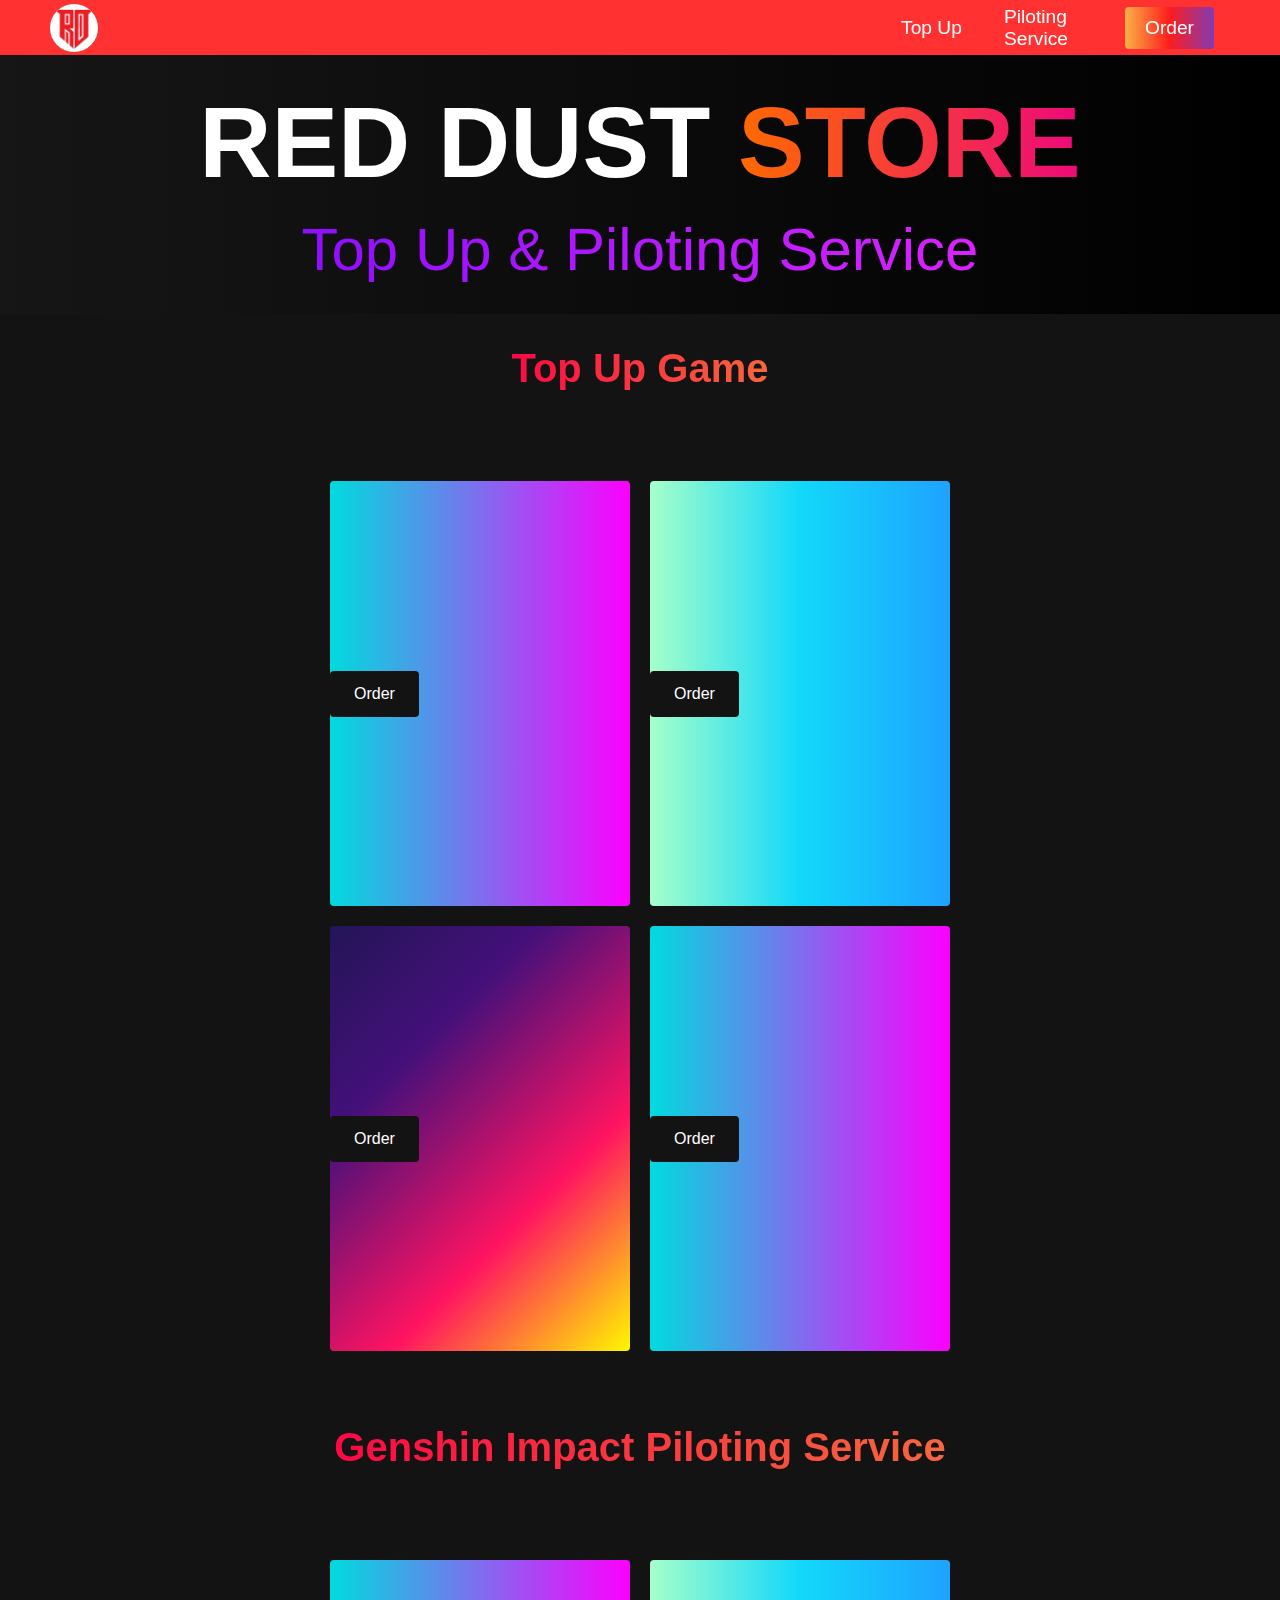
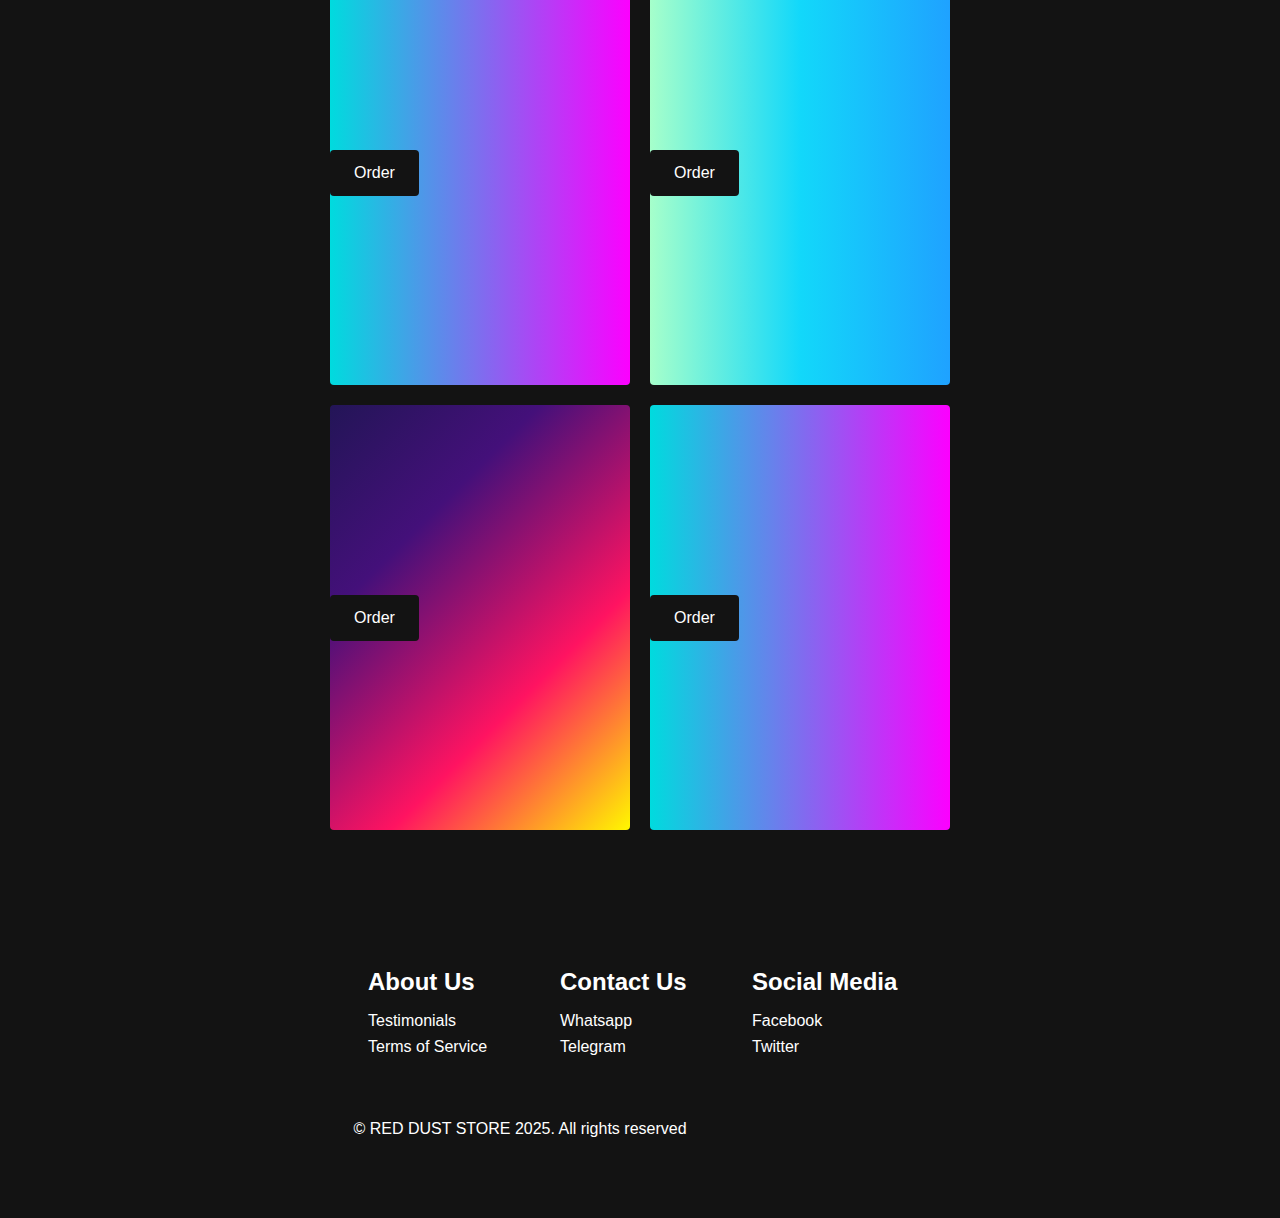
==== index.html @ f8aa8e05 "Update index.html" ====
<!DOCTYPE html>
<html lang="en">

<head>
  <meta charset="UTF-8">
  <meta name="viewport" content="width=device-width, initial-scale=1.0">
  <title>Red Dust Store</title>
</head>
<link rel="stylesheet" href="styles.css" />

<body>

  <!-- Navbar Section -->
  <nav class="navbar">
   
    <div class="navbar__container">
      <a class=logo_home href="#"><img id="logo" src="logo.png">
      <!-- <a href="#home" id="navbar__logo">RED DUST STORE</a> -->
      <div class="navbar__toggle" id="mobile-menu">
        <span class="bar"></span> <span class="bar"></span>
        <span class="bar"></span>
      </div>
      <ul class="navbar__menu">
        <li class="navbar__item">
          <a href="#home" class="navbar__links" id="home-page">Top Up</a>
        </li>
        <li class="navbar__item">
          <a href="#about" class="navbar__links" id="joki">Piloting Service</a>
        </li>
        <li class="navbar__btn">
          <a href="#sign-up" class="button" id="Order">Order</a>
        </li>
      </ul>
    </div>
  </nav>
  <div class="hero" id="home">
    <div class="hero__container">
      <h1 class="hero__heading">RED DUST <span>STORE</span></h1>
      <p class="hero__description" >Top Up & Piloting Service</p>
    </div>
  </div>

  <!-- Hero Section -->

  <div class="services" id="services">
    <h1>Top Up Game</h1>
    <div class="services__wrapper">
      <div class="services__card">
        <div class="order__btn"><button>Order</button></div>
      </div>
      <div class="services__card">
        <div class="order__btn"><button>Order</button></div>
      </div>
      <div class="services__card">
        <div class="order__btn"><button>Order</button></div>
      </div>
      <div class="services__card">
        <div class="order__btn"><button>Order</button></div>
      </div>
    </div>
  </div>

  <!-- Services Section - -->
  <div class="services" id="services">
    <h1>Genshin Impact Piloting Service</h1>
    <div class="services__wrapper">
      <div class="services__card">
        <div class="order__btn"><button>Order</button></div>
      </div>
      <div class="services__card">
        <div class="order__btn"><button>Order</button></div>
      </div>
      <div class="services__card">
        <div class="order__btn"><button>Order</button></div>
      </div>
      <div class="services__card">
        <div class="order__btn"><button>Order</button></div>
      </div>
    </div>
  </div>

  <!-- Features Section
  <div class="main" id="sign-up">
    <div class="main__container">
      <div class="main__content">
        <h1>Join Our Team</h1>
        <h2>Sign Up Today</h2>
        <p>See what makes us different</p>
        <button class="main__btn"><a href="#">Sign Up</a></button>
      </div>
      <div class="main__img--container">
        <div class="main__img--card" id="card-2">
          <i class="fas fa-users"></i>
        </div>
      </div>
    </div>
  </div> -->


  <!-- Footer Section -->
  <div class="footer__container">
    <div class="footer__links">
      <div class="footer__link--wrapper">
        <div class="footer__link--items">
          <h2>About Us</h2>
          <a href="https://x.com/red_dustt/status/1850882144564035597">Testimonials</a>
          <a href="/">Terms of Service</a>
        </div>
        <div class="footer__link--items">
          <h2>Contact Us</h2>
          <a href="https://api.whatsapp.com/send/?phone=6283878420743&text&type=phone_number&app_absent=0">Whatsapp</a>
          <a href="https://t.me/red_dustt">Telegram</a>
        </div>
      </div>
      <div class="footer__link--wrapper">
        <div class="footer__link--items">
          <h2>Social Media</h2>
          <a href="https://www.facebook.com/red.dustt">Facebook</a>
          <a href="https://x.com/red_dustt">Twitter</a>
        </div>
      </div>
    </div>
    <section class="social__media">
      <div class="social__media--wrap">
        <div class="footer__logo">
          <!-- <a href="/" id="footer__logo">COLOR</a> -->
        </div>
        <p class="website__rights">© RED DUST STORE 2025. All rights reserved</p>
        <div class="social__icons">
          <a href="https://www.facebook.com/red.dustt" class="social__icon--link" target="_blank"><i
              class="fab fa-facebook"></i></a>
          <a href="/" class="social__icon--link"><i class="fab fa-instagram"></i></a>
          <a href="/" class="social__icon--link"><i class="fab fa-youtube"></i></a>
          <a href="/" class="social__icon--link"><i class="fab fa-linkedin"></i></a>
          <a href="https://x.com/red_dustt" class="social__icon--link"><i class="fab fa-twitter"></i></a>
        </div>
      </div>
    </section>
  </div>

  <script src="app.js"></script>
</body>

</html>
---- styles.css ----
* {
  box-sizing: border-box;
  margin: 0;
  padding: 0;
  font-family: 'Kumbh Sans', sans-serif;
  scroll-behavior: smooth;
}

.navbar {
  background:  #ff3131;;
  height: 55px;
  display: flex;
  justify-content: center;
  align-items: center;
  font-size: 1.2rem;
  position: sticky;
  top: 0;
  z-index: 999;
}

.navbar__container {
  display: flex;
  justify-content: space-between;
  height: 80px;
  z-index: 1;
  width: 100%;
  max-width: 1300px;
  margin-left: 0 auto;
  padding: 0 50px;
}

 /* #navbar__logo {
  background-color: #efff77;
  background-image: linear-gradient(to top, #f6f681 0%, #f4f45e 100%);
  background-size: 100%;
  -webkit-background-clip: text;
  -moz-background-clip: text;
  -webkit-text-fill-color: transparent;
  -moz-text-fill-color: transparent;
  display: flex;
  margin-left: 10px;
  align-items: center;
  cursor: pointer;
  text-decoration: none;
  font-size: 26px;
  margin-top: 10px;
}  */

#logo {
  
  /* height: 60px;
  display: flex;
  justify-content: center;
  align-items: center;
  font-size: 1.1rem;
  position: sticky;
  top: 0;
  z-index: 999; */
  background: #ffffff;
  display: inline-block;
  margin-top: 16px;
  margin-right: 10px;
      /* margin: 20px was off */
  float: inline-start;
  height: 48px;
  width: auto;
      /* correct proportions to specified height */
  border-radius: 50%; /*makes it a circle*/
  z-index: 1000;
  }

#joki {
  margin-right: -10px;
  padding: 10px;
}

.navbar__menu {
  display: flex;
  align-items: center;
  list-style: none;
}

.navbar__item {
  height: 80px;
}

.navbar__links {
  color: #fff;
  display: flex;
  align-items: center;
  justify-content: center;
  width: 125px;
  text-decoration: none;
  height: 100%;
  transition: all 0.3s ease;
}

.navbar__btn {
  display: flex;
  justify-content: center;
  align-items: center;
  padding: 0 1rem;
  width: 100%;
}

.button {
  display: flex;
  justify-content: center;
  align-items: center;
  text-decoration: none;
  padding: 10px 20px;
  height: 100%;
  width: 100%;
  border: none;
  outline: none;
  border-radius: 4px;
  background: #833ab4;
  background: -webkit-linear-gradient(to right, #fcb045, #fd1d1d, #833ab4);
  background: linear-gradient(to right, #fcb045, #fd1d1d, #833ab4);
  color: #fff;
  transition: all 0.3s ease;
}

.navbar__links:hover {
  color: #9518fc;
  transition: all 0.3s ease;
}

@media screen and (max-width: 960px) {
  .navbar__container {
    display: flex;
    justify-content: space-between;
    height: 80px;
    z-index: 1;
    width: 100%;
    max-width: 1300px;
    padding: 0;
    margin-left: 4px;
    margin-top: 1.5px;
  }

  .navbar__menu {
    display: grid;
    grid-template-columns: auto;
    margin: 0;
    width: 100%;
    position: absolute;
    top: -1000px;
    opacity: 1;
    transition: all 0.5s ease;
    z-index: -1;
  }

  .navbar__menu.active {
    background: #131313;
    top: 100%;
    opacity: 1;
    transition: all 0.5s ease;
    z-index: 99;
    height: 60vh;
    font-size: 1.6rem;
  }

  #navbar__logo {
    padding-left: 25px;
  }

  .navbar__toggle .bar {
    width: 25px;
    height: 3px;
    margin: 5px auto;
    transition: all 0.3s ease-in-out;
    background: #fff;
  }

  .navbar__item {
    width: 100%;
  }

  .navbar__links {
    text-align: center;
    padding: 2rem;
    width: 100%;
    display: table;
  }

  .navbar__btn {
    padding-bottom: 2rem;
  }

  .button {
    display: flex;
    justify-content: center;
    align-items: center;
    width: 80%;
    height: 80px;
    margin: 0;
  }

  #mobile-menu {
    position: absolute;
    top: 20%;
    right: 5%;
    transform: translate(5%, 20%);
  }

  .navbar__toggle .bar {
    display: block;
    cursor: pointer;
  }

  #mobile-menu.is-active .bar:nth-child(2) {
    opacity: 0;
  }

  #mobile-menu.is-active .bar:nth-child(1) {
    transform: translateY(8px) rotate(45deg);
  }

  #mobile-menu.is-active .bar:nth-child(3) {
    transform: translateY(-8px) rotate(-45deg);
  }
}

/* Hero Section */
.hero {
  background: #161616;
  background: linear-gradient(to right, #161616, #000000);
  padding: 0px 0;
}

.hero__container {
  display: flex;
  flex-direction: column;
  justify-content: center;
  align-items: center;
  max-width: 1200px;
  margin: 0 auto;
  height: 90%;
  text-align: center;
  padding: 30px;
}

.hero__heading {
  font-size: 100px;
  margin-bottom: 15px;
  color: #fff;
}

.hero__heading span {
  background: #ee0979; /* fallback for old browsers */
  background: -webkit-linear-gradient(
    to right,
    #ff6a00,
    #ee0979
  ); /* Chrome 10-25, Safari 5.1-6 */
  background: linear-gradient(
    to right,
    #ff6a00,
    #ee0979
  ); /* W3C, IE 10+/ Edge, Firefox 16+, Chrome 26+, Opera 12+, Safari 7+ */
  background-size: 100%;
  -webkit-background-clip: text;
  -moz-background-clip: text;
  -webkit-text-fill-color: transparent;
  -mo-text-fill-color: transparent;
}

.hero__description {
  font-size: 60px;
  background: #da22ff; /* fallback for old browsers */
  background: -webkit-linear-gradient(
    to right,
    #9114ff,
    #da22ff
  ); /* Chrome 10-25, Safari 5.1-6 */
  background: linear-gradient(
    to right,
    #8f0eff,
    #da22ff
  ); /* W3C, IE 10+/ Edge, Firefox 16+, Chrome 26+, Opera 12+, Safari 7+ */
  background-size: 100%;
  -webkit-background-clip: text;
  -moz-background-clip: text;
  -webkit-text-fill-color: transparent;
  -moz-text-fill-color: transparent;
}

.highlight {
  border-bottom: 4px solid rgb(132, 0, 255);
}

@media screen and (max-width: 768px) {
  .hero__heading {
    font-size: 60px;
  }

  .hero__description {
    font-size: 40px;
  }
}

/* Services Section */
.services {
  background: #131313;
  display: flex;
  flex-direction: column;
  justify-content: center;
  align-items: center;
  height: 100%;
  padding: 2rem 0;
}

.services h1 {
  background-color: #ff8177;
  background-image: linear-gradient(to right, #ff0844 0%, #f7673c 100%);
  background-size: 100%;
  -webkit-background-clip: text;
  -moz-background-clip: text;
  -webkit-text-fill-color: transparent;
  -moz-text-fill-color: transparent;
  margin-bottom: 5rem;
  font-size: 2.5rem;
}

.services__wrapper {
  display: grid;
  grid-template-columns: 1fr 1fr 1fr 1fr;
  grid-template-rows: 1fr;
}

.services__card {
  margin: 10px;
  height: 425px;
  width: 300px;
  border-radius: 4px;
  display: flex;
  flex-direction: column;
  justify-content: center;
  color: #fff;
  background-image: linear-gradient(to right, #00dbde 0%, #fc00ff 100%);
  transition: 0.3s ease-in;
}

.services__card:nth-child(2) {
  background: #1fa2ff; /* fallback for old browsers */
  background: -webkit-linear-gradient(
    to right,
    #a6ffcb,
    #12d8fa,
    #1fa2ff
  ); /* Chrome 10-25, Safari 5.1-6 */
  background: linear-gradient(
    to right,
    #a6ffcb,
    #12d8fa,
    #1fa2ff
  ); /* W3C, IE 10+/ Edge, Firefox 16+, Chrome 26+, Opera 12+, Safari 7+ */
}

.services__card:nth-child(3) {
  background-image: linear-gradient(
    -225deg,
    #231557 0%,
    #44107a 29%,
    #ff1361 67%,
    #fff800 100%
  );
}

.services__card h2 {
  text-align: center;
}

.services__card p {
  text-align: center;
  margin-top: 24px;
  font-size: 20px;
}

.services__btn {
  display: flex;
  justify-content: center;
  margin-top: 16px;
}

.services__card button {
  color: #fff;
  padding: 14px 24px;
  border: none;
  outline: none;
  border-radius: 4px;
  background: #131313;
  font-size: 1rem;
}

.services__card button:hover {
  cursor: pointer;
}

.services__card:hover {
  transform: scale(1.075);
  transition: 0.3s ease-in;
  cursor: pointer;
}

@media screen and (max-width: 1300px) {
  .services__wrapper {
    grid-template-columns: 1fr 1fr;
  }
}

@media screen and (max-width: 768px) {
  .services__wrapper {
    grid-template-columns: 1fr;
  }
}

/* Footer CSS */
.footer__container {
  background-color: #131313;
  padding: 5rem 0;
  display: flex;
  flex-direction: column;
  justify-content: center;
  align-items: center;
}

#footer__logo {
  color: #fff;
  display: flex;
  align-items: center;
  cursor: pointer;
  text-decoration: none;
  font-size: 2rem;
}

.footer__links {
  width: 100%;
  max-width: 1000px;
  display: flex;
  justify-content: center;
}

.footer__link--wrapper {
  display: flex;
}

.footer__link--items {
  display: flex;
  flex-direction: column;
  align-items: flex-start;
  margin: 16px;
  text-align: left;
  width: 160px;
  box-sizing: border-box;
}

.footer__link--items h2 {
  margin-bottom: 16px;
  color: #fff;
}

.footer__link--items a {
  color: #fff;
  text-decoration: none;
  margin-bottom: 0.5rem;
  transition: 0.3 ease-out;
}

.footer__link--items a:hover {
  color: #e9e9e9;
  transition: 0.3 ease-out;
}

.social__icon--link {
  color: #fff;
  font-size: 24px;
}

.social__media {
  max-width: 1000px;
  width: 100%;
}

.social__media--wrap {
  display: flex;
  justify-content: space-between;
  align-items: center;
  width: 90%;
  max-width: 1000px;
  margin: 40px auto 0 auto;
}

.social__icons {
  display: flex;
  justify-content: space-between;
  align-items: center;
  width: 240px;
}

.website__rights {
  color: #fff;
}

@media screen and (max-width: 820px) {
  .footer__links {
    padding-top: 2rem;
  }

  #footer__logo {
    margin-bottom: 2rem;
  }

  .website__rights {
    margin-bottom: 2rem;
  }

  .footer__link--wrapper {
    flex-direction: column;
  }

  .social__media--wrap {
    flex-direction: column;
  }
}

@media screen and (max-width: 480px) {
  .footer__link--items {
    margin: 0;
    padding: 10px;
    width: 100%;
  }
}
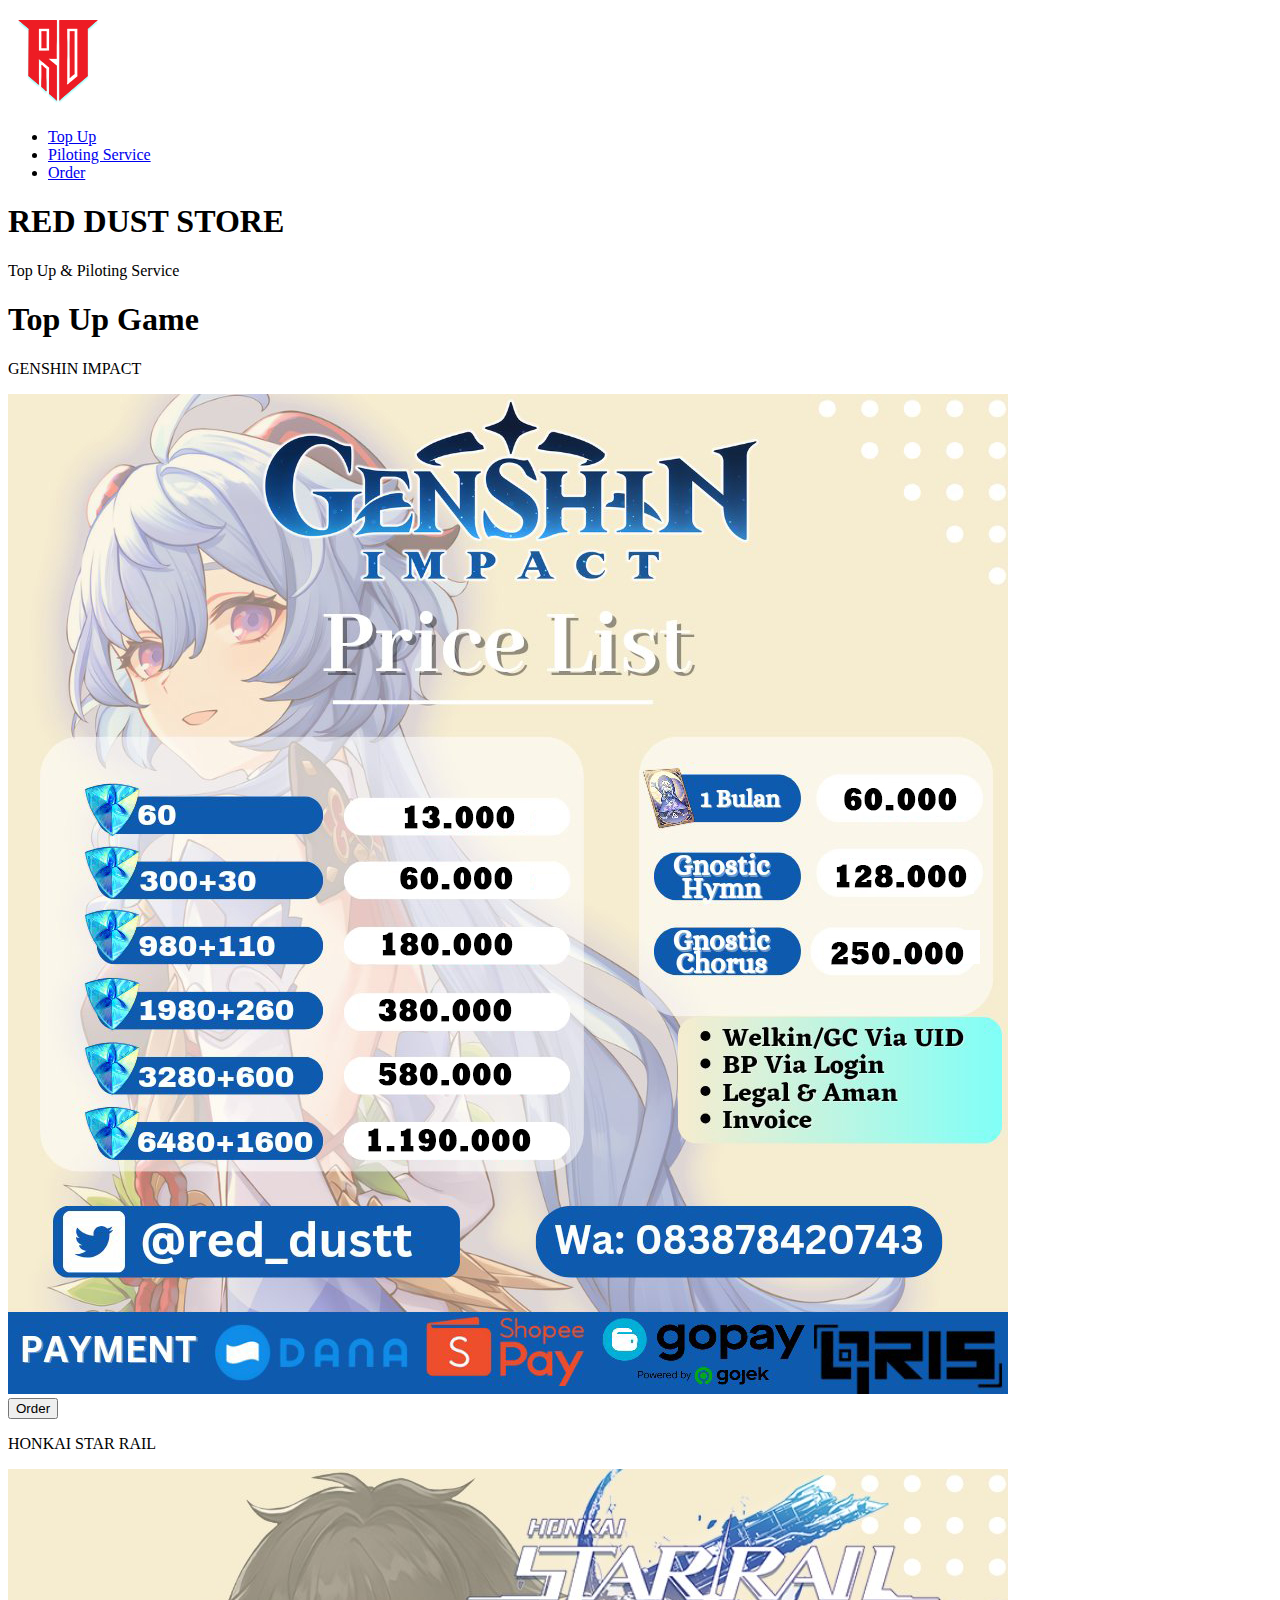
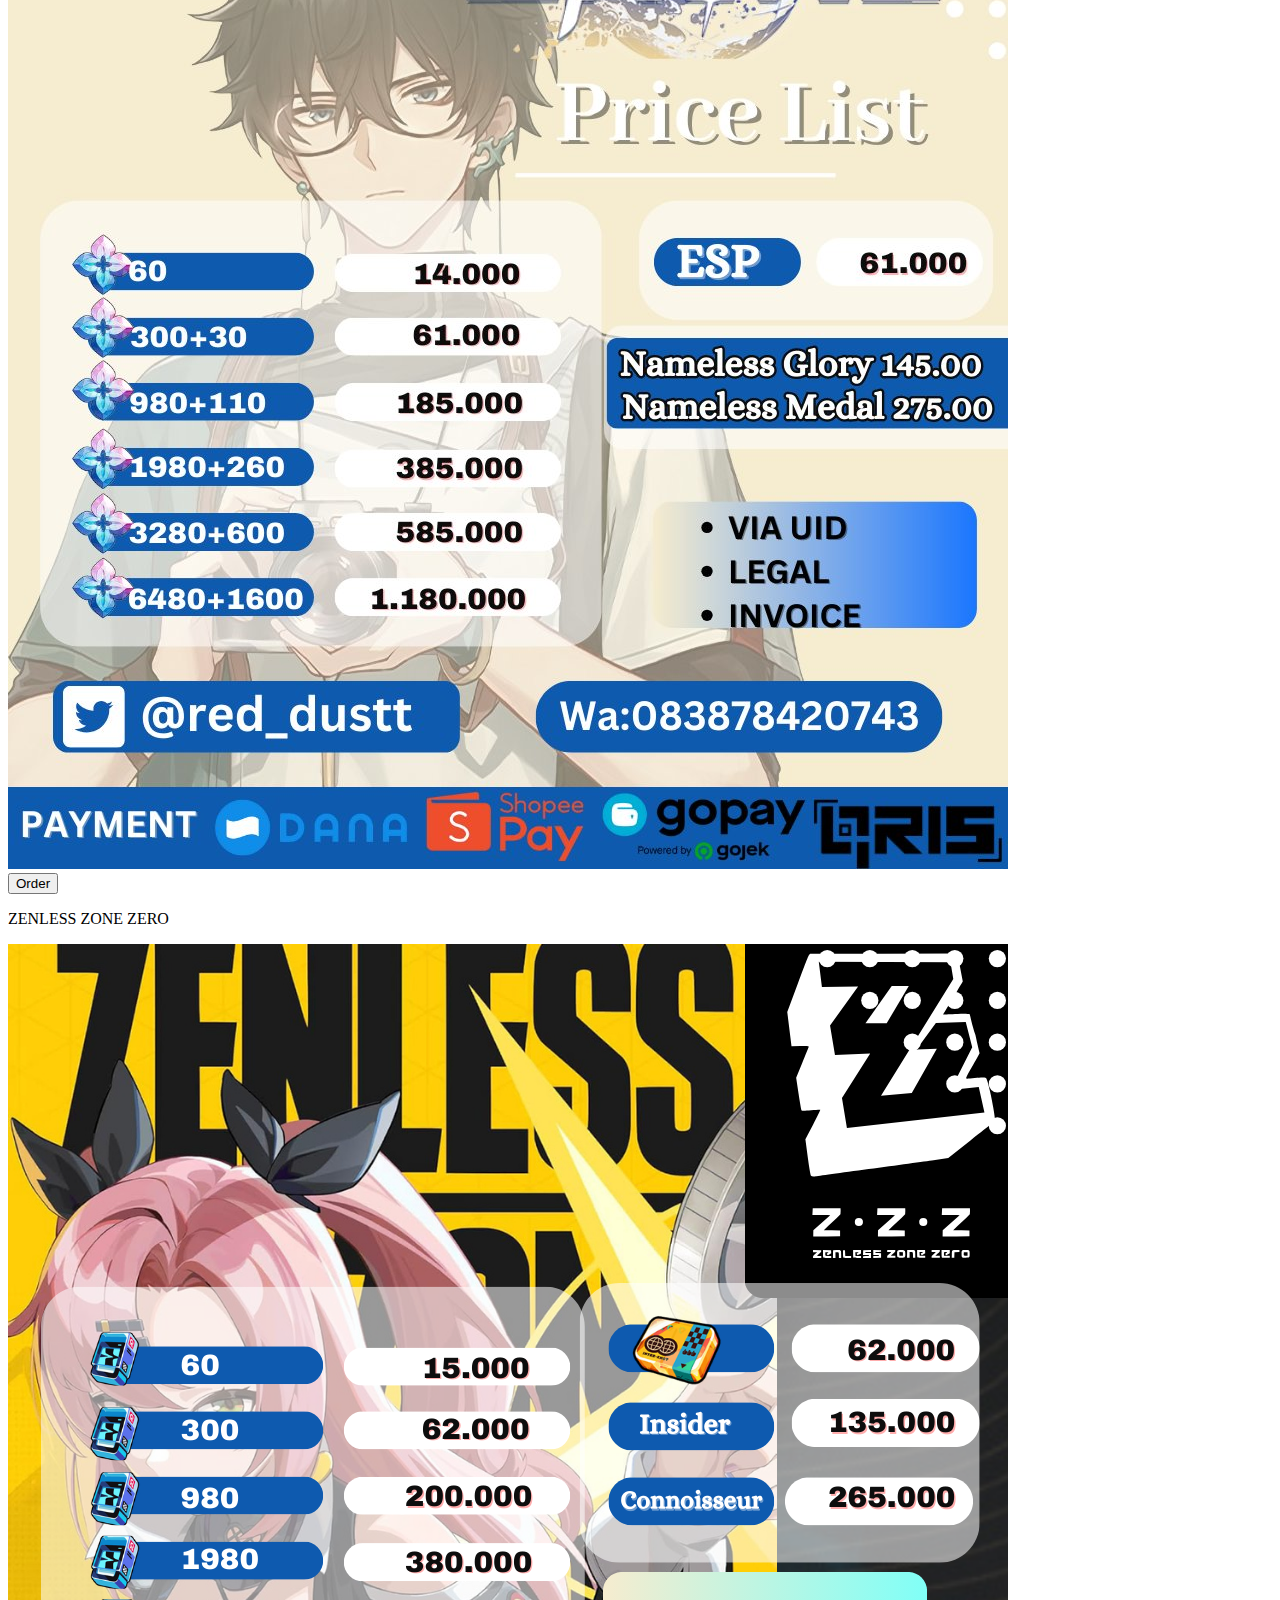
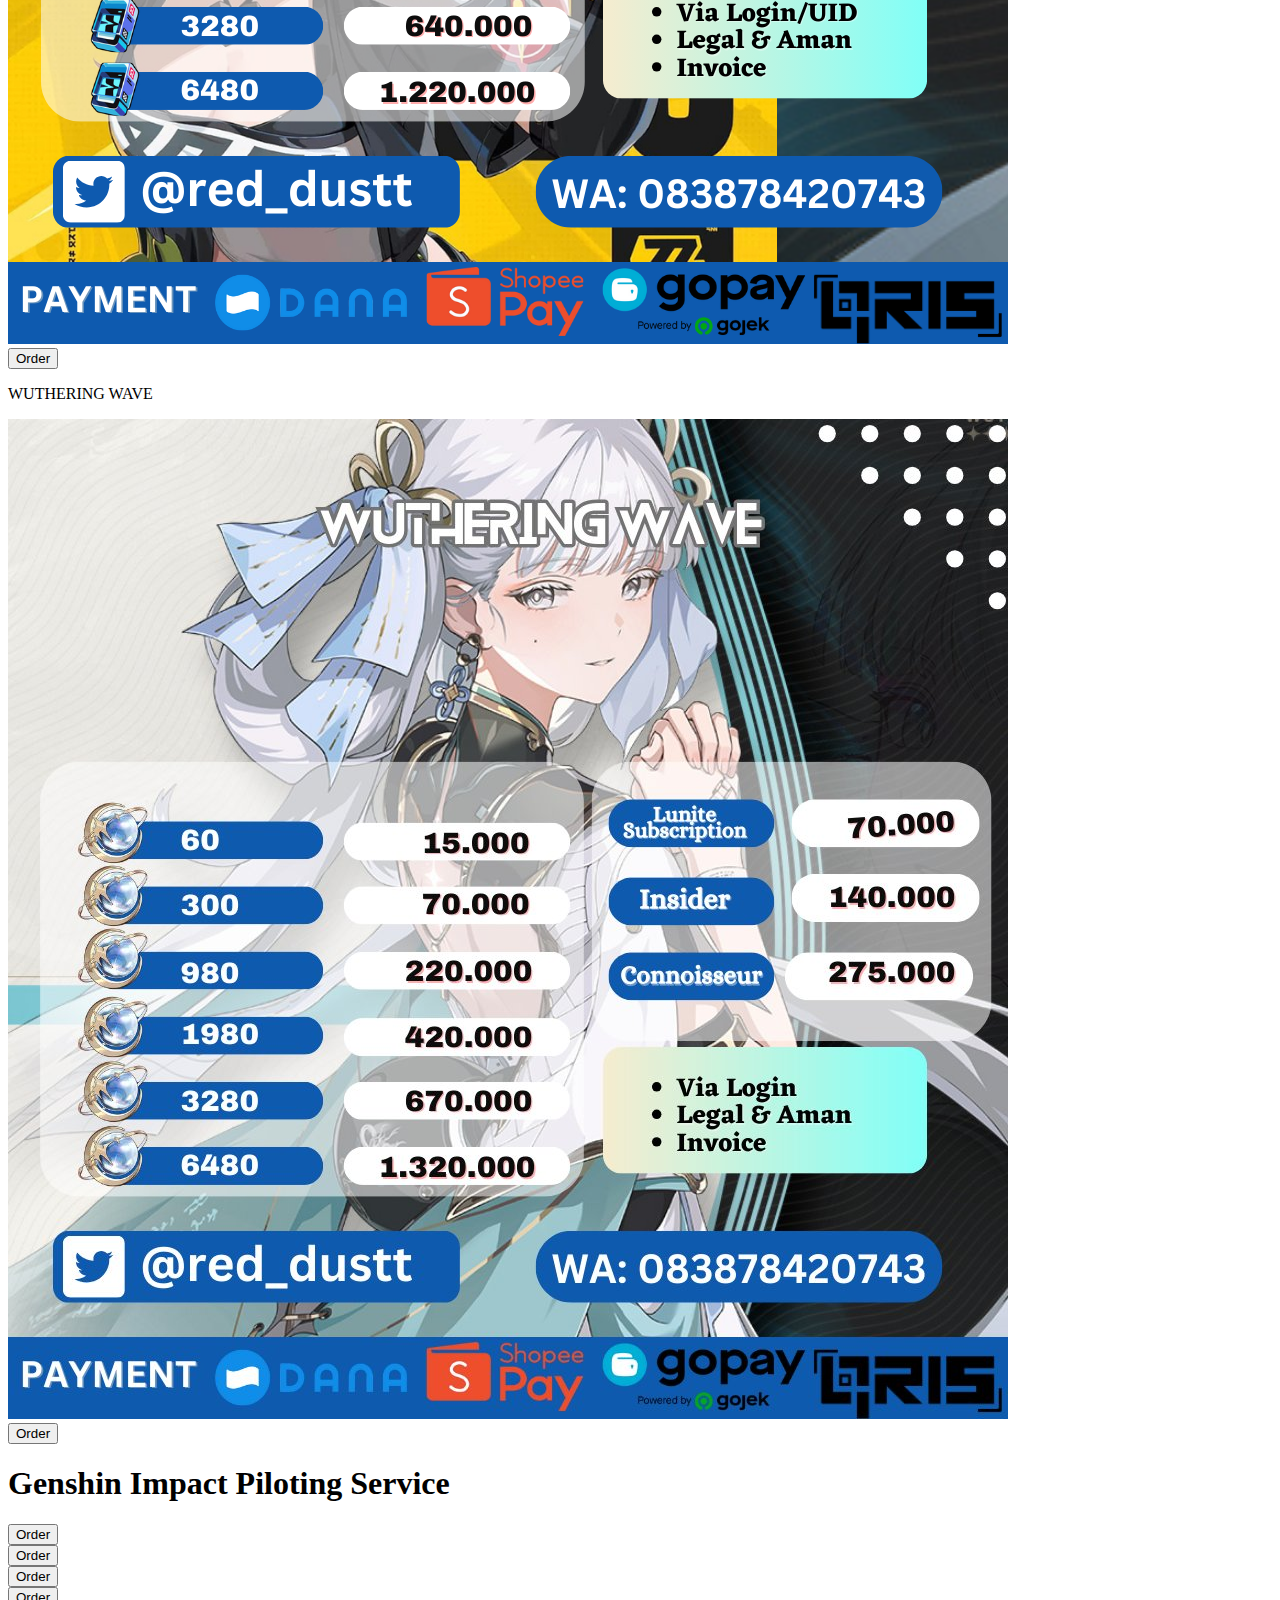
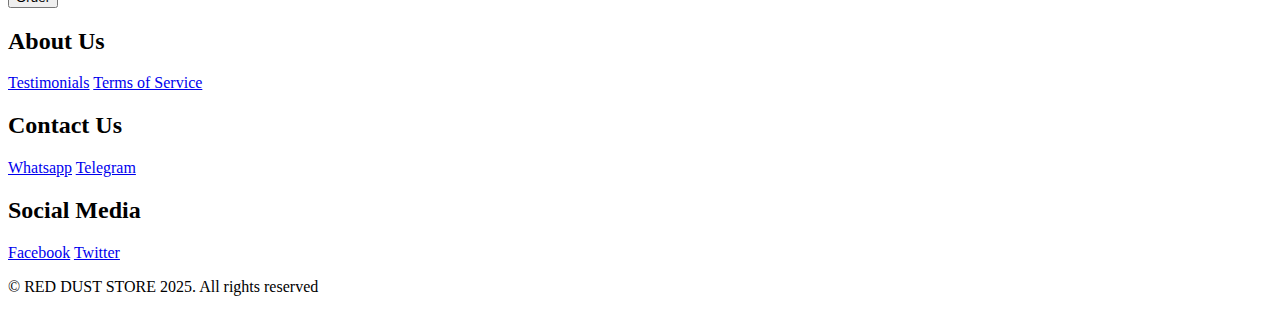
==== commit 186aa756: "tambah image top up" ====
--- a/index.html
+++ b/index.html
@@ -6,7 +6,7 @@
   <meta name="viewport" content="width=device-width, initial-scale=1.0">
   <title>Red Dust Store</title>
 </head>
-<link rel="stylesheet" href="styles.css" />
+<link rel="stylesheet" href="styless2.css" />
 
 <body>
 
@@ -33,6 +33,7 @@
       </ul>
     </div>
   </nav>
+  <!-- Header Section -->
   <div class="hero" id="home">
     <div class="hero__container">
       <h1 class="hero__heading">RED DUST <span>STORE</span></h1>
@@ -46,15 +47,25 @@
     <h1>Top Up Game</h1>
     <div class="services__wrapper">
       <div class="services__card">
+        <p class="nama__game">GENSHIN IMPACT</p>
+        <img src="images/topup-genshin.jpg" alt="top up genshin">
         <div class="order__btn"><button>Order</button></div>
       </div>
+
       <div class="services__card">
+        <p class="nama__game">HONKAI STAR RAIL</p><img src="images/topup-hsr.jpg" alt="top up honkai star rail">
         <div class="order__btn"><button>Order</button></div>
       </div>
+
       <div class="services__card">
+        <p class="name__game">ZENLESS ZONE ZERO</p>
+        <img src="images/topup-zzz.png" alt="top up genshin">
         <div class="order__btn"><button>Order</button></div>
       </div>
+
       <div class="services__card">
+        <p class="nama__game">WUTHERING WAVE</p>
+        <img src="images/topup-wuwa.jpg" alt="top up genshin">
         <div class="order__btn"><button>Order</button></div>
       </div>
     </div>
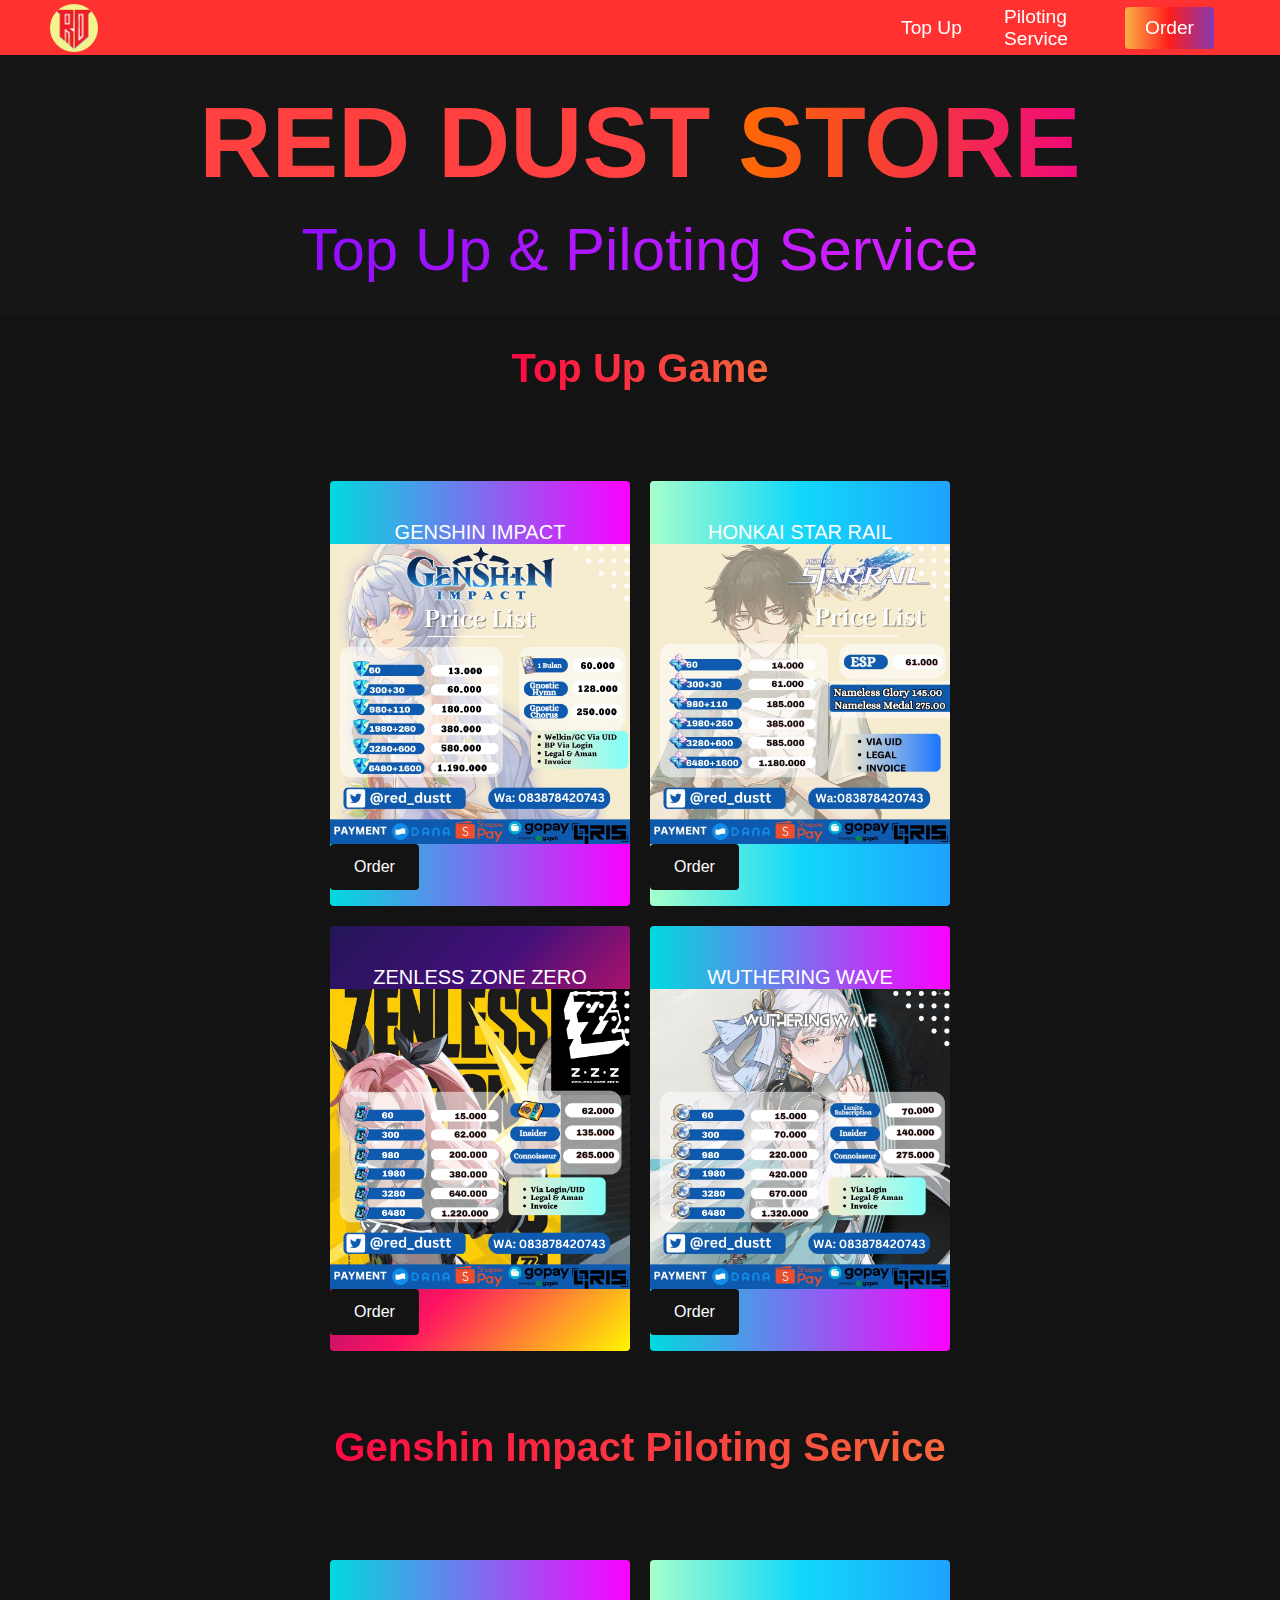
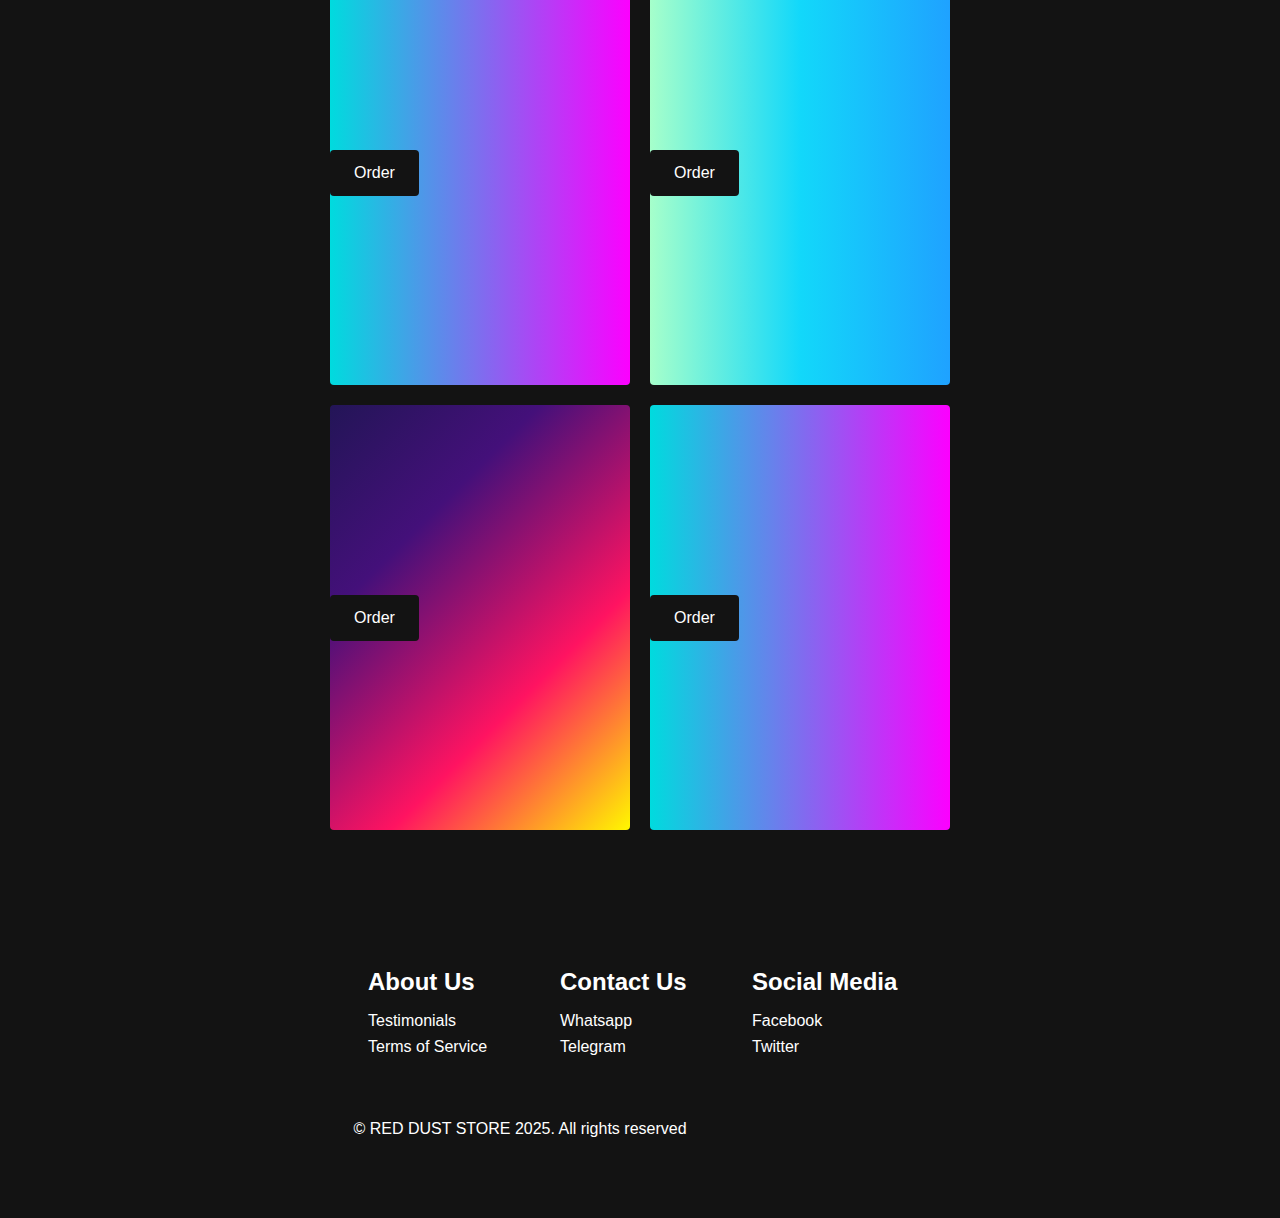
==== commit 991dddba: "update link css" ====
--- a/index.html
+++ b/index.html
@@ -6,7 +6,7 @@
   <meta name="viewport" content="width=device-width, initial-scale=1.0">
   <title>Red Dust Store</title>
 </head>
-<link rel="stylesheet" href="styless2.css" />
+<link rel="stylesheet" href="styles.css" />
 
 <body>
 
--- a/styles.css
+++ b/styles.css
@@ -0,0 +1,545 @@
+* {
+  box-sizing: border-box;
+  margin: 0;
+  padding: 0;
+  font-family: 'Kumbh Sans', sans-serif;
+  scroll-behavior: smooth;
+}
+
+.navbar {
+  background:  #ff3131;;
+  height: 55px;
+  display: flex;
+  justify-content: center;
+  align-items: center;
+  font-size: 1.2rem;
+  position: sticky;
+  top: 0;
+  z-index: 999;
+}
+
+.navbar__container {
+  display: flex;
+  justify-content: space-between;
+  height: 80px;
+  z-index: 1;
+  width: 100%;
+  max-width: 1300px;
+  margin-left: 0 auto;
+  padding: 0 50px;
+}
+
+ /* #navbar__logo {
+  background-color: #efff77;
+  background-image: linear-gradient(to top, #f6f681 0%, #f4f45e 100%);
+  background-size: 100%;
+  -webkit-background-clip: text;
+  -moz-background-clip: text;
+  -webkit-text-fill-color: transparent;
+  -moz-text-fill-color: transparent;
+  display: flex;
+  margin-left: 10px;
+  align-items: center;
+  cursor: pointer;
+  text-decoration: none;
+  font-size: 26px;
+  margin-top: 10px;
+}  */
+
+#logo {
+  background: #f3f48e;
+  display: inline-block;
+  margin-top: 16px;
+  margin-right: 0px;
+  float: inline-start;
+  height: 48px;
+  width: auto;
+  border-radius: 50%;
+  z-index: 1000;
+  }
+
+#joki {
+  margin-right: -10px;
+  padding: 10px;
+}
+
+.navbar__menu {
+  display: flex;
+  align-items: center;
+  list-style: none;
+}
+
+.navbar__item {
+  height: 80px;
+}
+
+.navbar__links {
+  color: #fff;
+  display: flex;
+  align-items: center;
+  justify-content: center;
+  width: 125px;
+  text-decoration: none;
+  height: 100%;
+  transition: all 0.3s ease;
+}
+
+.navbar__btn {
+  display: flex;
+  justify-content: center;
+  align-items: center;
+  padding: 0 1rem;
+  width: 100%;
+}
+
+.button {
+  display: flex;
+  justify-content: center;
+  align-items: center;
+  text-decoration: none;
+  padding: 10px 20px;
+  height: 100%;
+  width: 100%;
+  border: none;
+  outline: none;
+  border-radius: 4px;
+  background: #833ab4;
+  background: -webkit-linear-gradient(to right, #fcb045, #fd1d1d, #833ab4);
+  background: linear-gradient(to right, #fcb045, #fd1d1d, #833ab4);
+  color: #fff;
+  transition: all 0.3s ease;
+}
+
+.navbar__links:hover {
+  color: #9518fc;
+  transition: all 0.3s ease;
+}
+
+@media screen and (max-width: 960px) {
+  .navbar__container {
+    display: flex;
+    justify-content: space-between;
+    height: 80px;
+    z-index: 1;
+    width: 100%;
+    max-width: 1300px;
+    padding: 0;
+    margin-left: 4px;
+    margin-top: 1.5px;
+  }
+
+  .navbar__menu {
+    display: grid;
+    grid-template-columns: auto;
+    margin: 0;
+    width: 100%;
+    position: absolute;
+    top: -1000px;
+    opacity: 1;
+    transition: all 0.5s ease;
+    z-index: -1;
+  }
+
+  .navbar__menu.active {
+    background: #131313;
+    top: 100%;
+    opacity: 1;
+    transition: all 0.5s ease;
+    z-index: 99;
+    height: 60vh;
+    font-size: 1.6rem;
+  }
+
+  /* #logo {
+  
+    background: #fcfe75;
+    display: inline-block;
+    margin-top: 16px;
+    margin-left: 42px;
+    float: inline-start;
+    height: 48px;
+    width: auto;
+    border-radius: 50%;
+    z-index: 1000;
+    } */
+
+  .navbar__toggle .bar {
+    width: 25px;
+    height: 3px;
+    margin: 5px auto;
+    transition: all 0.3s ease-in-out;
+    background: #fff;
+  }
+
+  .navbar__item {
+    width: 100%;
+  }
+
+  .navbar__links {
+    text-align: center;
+    padding: 2rem;
+    width: 100%;
+    display: table;
+  }
+
+  .navbar__btn {
+    padding-bottom: 2rem;
+  }
+
+  .button {
+    display: flex;
+    justify-content: center;
+    align-items: center;
+    width: 80%;
+    height: 80px;
+    margin: 0;
+  }
+
+  #mobile-menu {
+    position: absolute;
+    top: 20%;
+    right: 5%;
+    transform: translate(5%, 20%);
+  }
+
+  .navbar__toggle .bar {
+    display: block;
+    cursor: pointer;
+  }
+
+  #mobile-menu.is-active .bar:nth-child(2) {
+    opacity: 0;
+  }
+
+  #mobile-menu.is-active .bar:nth-child(1) {
+    transform: translateY(8px) rotate(45deg);
+  }
+
+  #mobile-menu.is-active .bar:nth-child(3) {
+    transform: translateY(-8px) rotate(-45deg);
+  }
+}
+
+/* Header Section */
+
+/* Hero Section */
+.hero {
+  background: #161616;
+  background: linear-gradient(to top, ##141414 75%, #787878);
+  padding: 0px 0;
+}
+
+.hero__container {
+  display: flex;
+  flex-direction: column;
+  justify-content: center;
+  align-items: center;
+  max-width: 1200px;
+  margin: 0 auto;
+  height: 90%;
+  text-align: center;
+  padding: 30px;
+}
+
+.hero__heading {
+  font-size: 100px;
+  margin-bottom: 15px;
+  color: #ff4040;
+}
+
+.hero__heading span {
+  background: #ee0979; /* fallback for old browsers */
+  background: -webkit-linear-gradient(
+    to right,
+    #ff6a00,
+    #ee0979
+  ); /* Chrome 10-25, Safari 5.1-6 */
+  background: linear-gradient(
+    to right,
+    #ff6a00,
+    #ee0979
+  ); /* W3C, IE 10+/ Edge, Firefox 16+, Chrome 26+, Opera 12+, Safari 7+ */
+  background-size: 100%;
+  -webkit-background-clip: text;
+  -moz-background-clip: text;
+  -webkit-text-fill-color: transparent;
+  -mo-text-fill-color: transparent;
+}
+
+.hero__description {
+  font-size: 60px;
+  background: #da22ff; /* fallback for old browsers */
+  background: -webkit-linear-gradient(
+    to right,
+    #9114ff,
+    #da22ff
+  ); /* Chrome 10-25, Safari 5.1-6 */
+  background: linear-gradient(
+    to right,
+    #8f0eff,
+    #da22ff
+  ); /* W3C, IE 10+/ Edge, Firefox 16+, Chrome 26+, Opera 12+, Safari 7+ */
+  background-size: 100%;
+  -webkit-background-clip: text;
+  -moz-background-clip: text;
+  -webkit-text-fill-color: transparent;
+  -moz-text-fill-color: transparent;
+}
+
+.highlight {
+  border-bottom: 4px solid rgb(132, 0, 255);
+}
+
+@media screen and (max-width: 768px) {
+  .hero__heading {
+    font-size: 60px;
+    line-height: 60px;
+    letter-spacing: 0px;
+    font-weight: 1000;
+    margin-top: -7px;
+    margin-bottom: 20px;
+    border-bottom: 5px solid #ff4040;
+  
+  }
+
+  .hero__description {
+    margin-top: -17px;
+    margin-bottom: -20px;
+    font-size: 30px;
+    line-height: 40px ;
+    font-weight: 600;
+  }
+}
+
+/* Services Section */
+.services {
+  background: #131313;
+  display: flex;
+  flex-direction: column;
+  justify-content: center;
+  align-items: center;
+  height: 100%;
+  padding: 2rem 0;
+}
+
+.services h1 {
+  background-color: #ff8177;
+  background-image: linear-gradient(to right, #ff0844 0%, #f7673c 100%);
+  background-size: 100%;
+  -webkit-background-clip: text;
+  -moz-background-clip: text;
+  -webkit-text-fill-color: transparent;
+  -moz-text-fill-color: transparent;
+  margin-bottom: 5rem;
+  font-size: 2.5rem;
+}
+
+.services__wrapper {
+  display: grid;
+  grid-template-columns: 1fr 1fr 1fr 1fr;
+  grid-template-rows: 1fr;
+}
+
+.services__card {
+  margin: 10px;
+  height: 425px;
+  width: 300px;
+  border-radius: 4px;
+  display: flex;
+  flex-direction: column;
+  justify-content: center;
+  color: #fff;
+  background-image: linear-gradient(to right, #00dbde 0%, #fc00ff 100%);
+  transition: 0.3s ease-in;
+}
+
+.services__card:nth-child(2) {
+  background: #1fa2ff; /* fallback for old browsers */
+  background: -webkit-linear-gradient(
+    to right,
+    #a6ffcb,
+    #12d8fa,
+    #1fa2ff
+  ); /* Chrome 10-25, Safari 5.1-6 */
+  background: linear-gradient(
+    to right,
+    #a6ffcb,
+    #12d8fa,
+    #1fa2ff
+  ); /* W3C, IE 10+/ Edge, Firefox 16+, Chrome 26+, Opera 12+, Safari 7+ */
+}
+
+.services__card:nth-child(3) {
+  background-image: linear-gradient(
+    -225deg,
+    #231557 0%,
+    #44107a 29%,
+    #ff1361 67%,
+    #fff800 100%
+  );
+}
+
+.services__card h2 {
+  text-align: center;
+}
+
+.services__card p {
+  text-align: center;
+  margin-top: 24px;
+  font-size: 20px;
+}
+
+.services__btn {
+  display: flex;
+  justify-content: center;
+  margin-top: 16px;
+}
+
+.services__card button {
+  color: #fff;
+  padding: 14px 24px;
+  border: none;
+  outline: none;
+  border-radius: 4px;
+  background: #131313;
+  font-size: 1rem;
+}
+
+.services__card button:hover {
+  cursor: pointer;
+}
+
+.services__card:hover {
+  transform: scale(1.075);
+  transition: 0.3s ease-in;
+  cursor: pointer;
+}
+
+@media screen and (max-width: 1300px) {
+  .services__wrapper {
+    grid-template-columns: 1fr 1fr;
+  }
+}
+
+@media screen and (max-width: 768px) {
+  .services__wrapper {
+    grid-template-columns: 1fr;
+  }
+}
+
+/* Footer CSS */
+.footer__container {
+  background-color: #131313;
+  padding: 5rem 0;
+  display: flex;
+  flex-direction: column;
+  justify-content: center;
+  align-items: center;
+}
+
+#footer__logo {
+  color: #fff;
+  display: flex;
+  align-items: center;
+  cursor: pointer;
+  text-decoration: none;
+  font-size: 2rem;
+}
+
+.footer__links {
+  width: 100%;
+  max-width: 1000px;
+  display: flex;
+  justify-content: center;
+}
+
+.footer__link--wrapper {
+  display: flex;
+}
+
+.footer__link--items {
+  display: flex;
+  flex-direction: column;
+  align-items: flex-start;
+  margin: 16px;
+  text-align: left;
+  width: 160px;
+  box-sizing: border-box;
+}
+
+.footer__link--items h2 {
+  margin-bottom: 16px;
+  color: #fff;
+}
+
+.footer__link--items a {
+  color: #fff;
+  text-decoration: none;
+  margin-bottom: 0.5rem;
+  transition: 0.3 ease-out;
+}
+
+.footer__link--items a:hover {
+  color: #e9e9e9;
+  transition: 0.3 ease-out;
+}
+
+.social__icon--link {
+  color: #fff;
+  font-size: 24px;
+}
+
+.social__media {
+  max-width: 1000px;
+  width: 100%;
+}
+
+.social__media--wrap {
+  display: flex;
+  justify-content: space-between;
+  align-items: center;
+  width: 90%;
+  max-width: 1000px;
+  margin: 40px auto 0 auto;
+}
+
+.social__icons {
+  display: flex;
+  justify-content: space-between;
+  align-items: center;
+  width: 240px;
+}
+
+.website__rights {
+  color: #fff;
+}
+
+@media screen and (max-width: 820px) {
+  .footer__links {
+    padding-top: 2rem;
+  }
+
+  #footer__logo {
+    margin-bottom: 2rem;
+  }
+
+  .website__rights {
+    margin-bottom: 2rem;
+  }
+
+  .footer__link--wrapper {
+    flex-direction: column;
+  }
+
+  .social__media--wrap {
+    flex-direction: column;
+  }
+}
+
+@media screen and (max-width: 480px) {
+  .footer__link--items {
+    margin: 0;
+    padding: 10px;
+    width: 100%;
+  }
+}
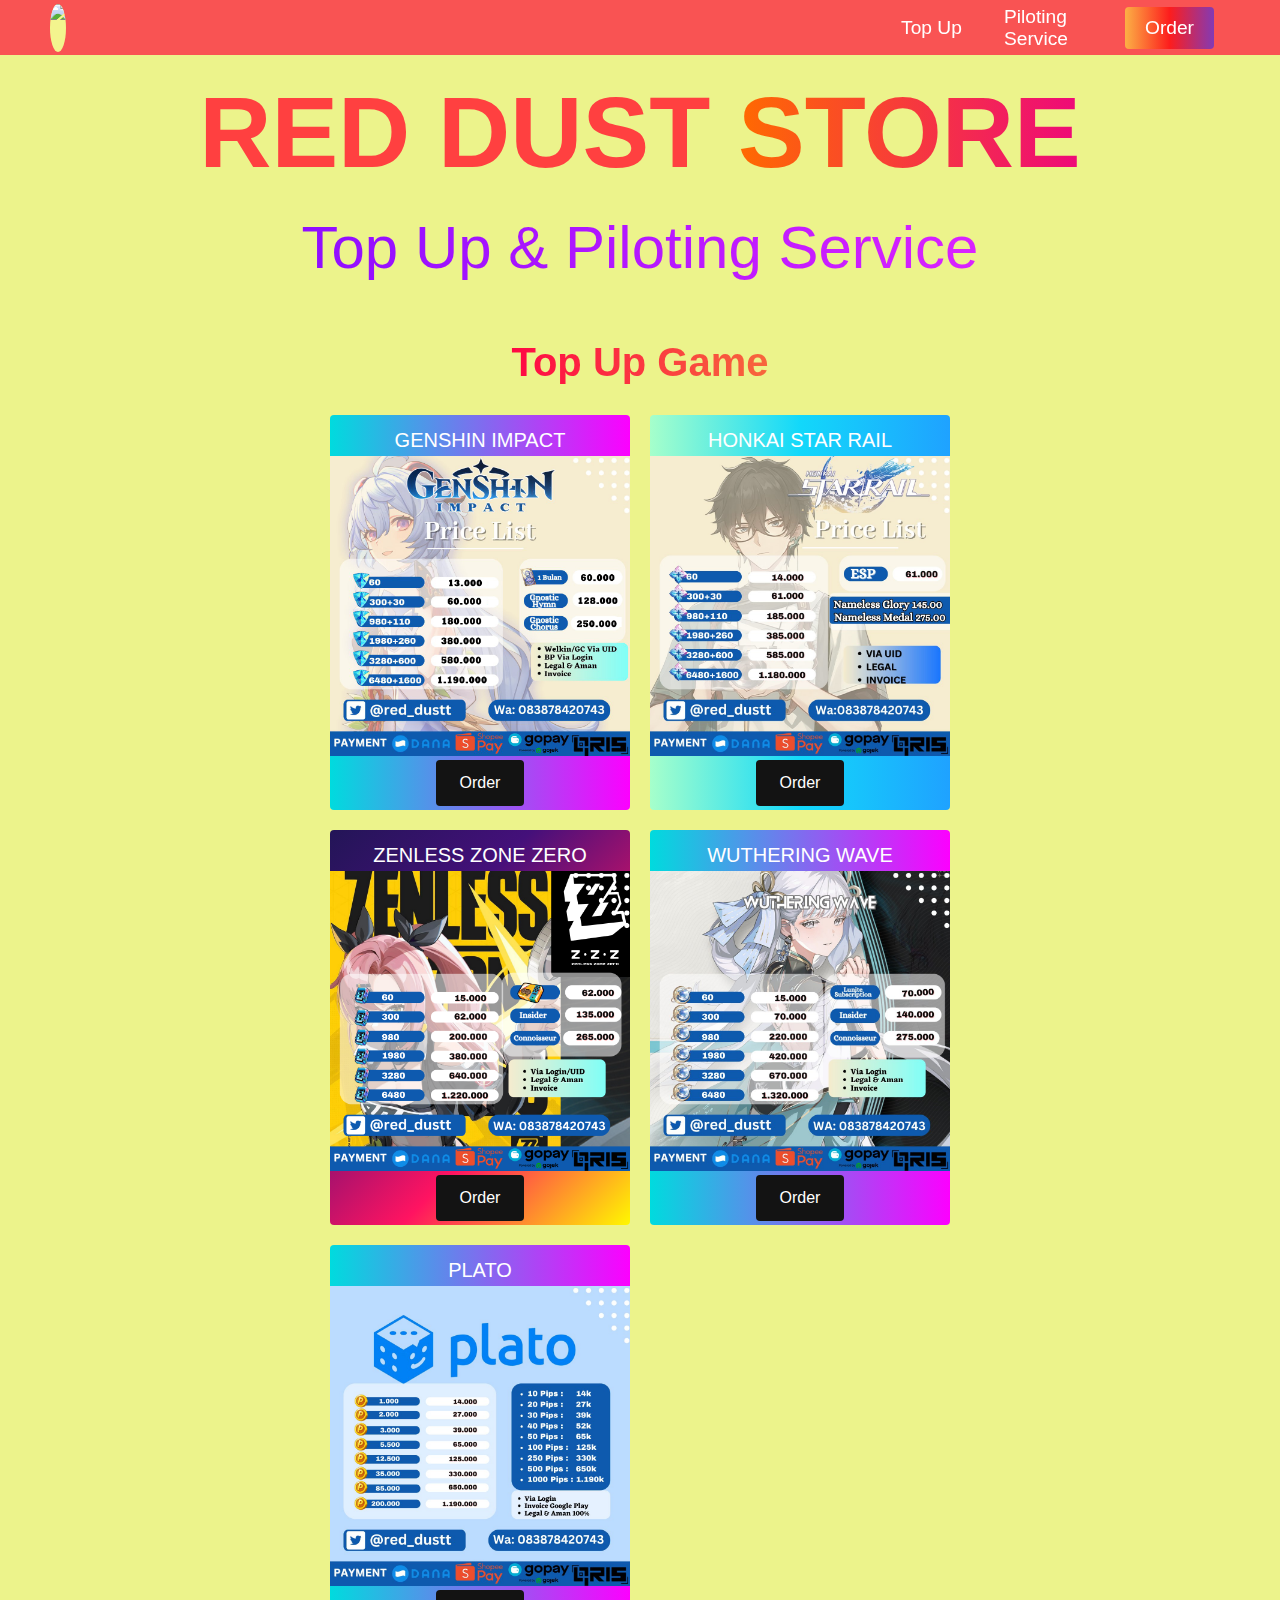
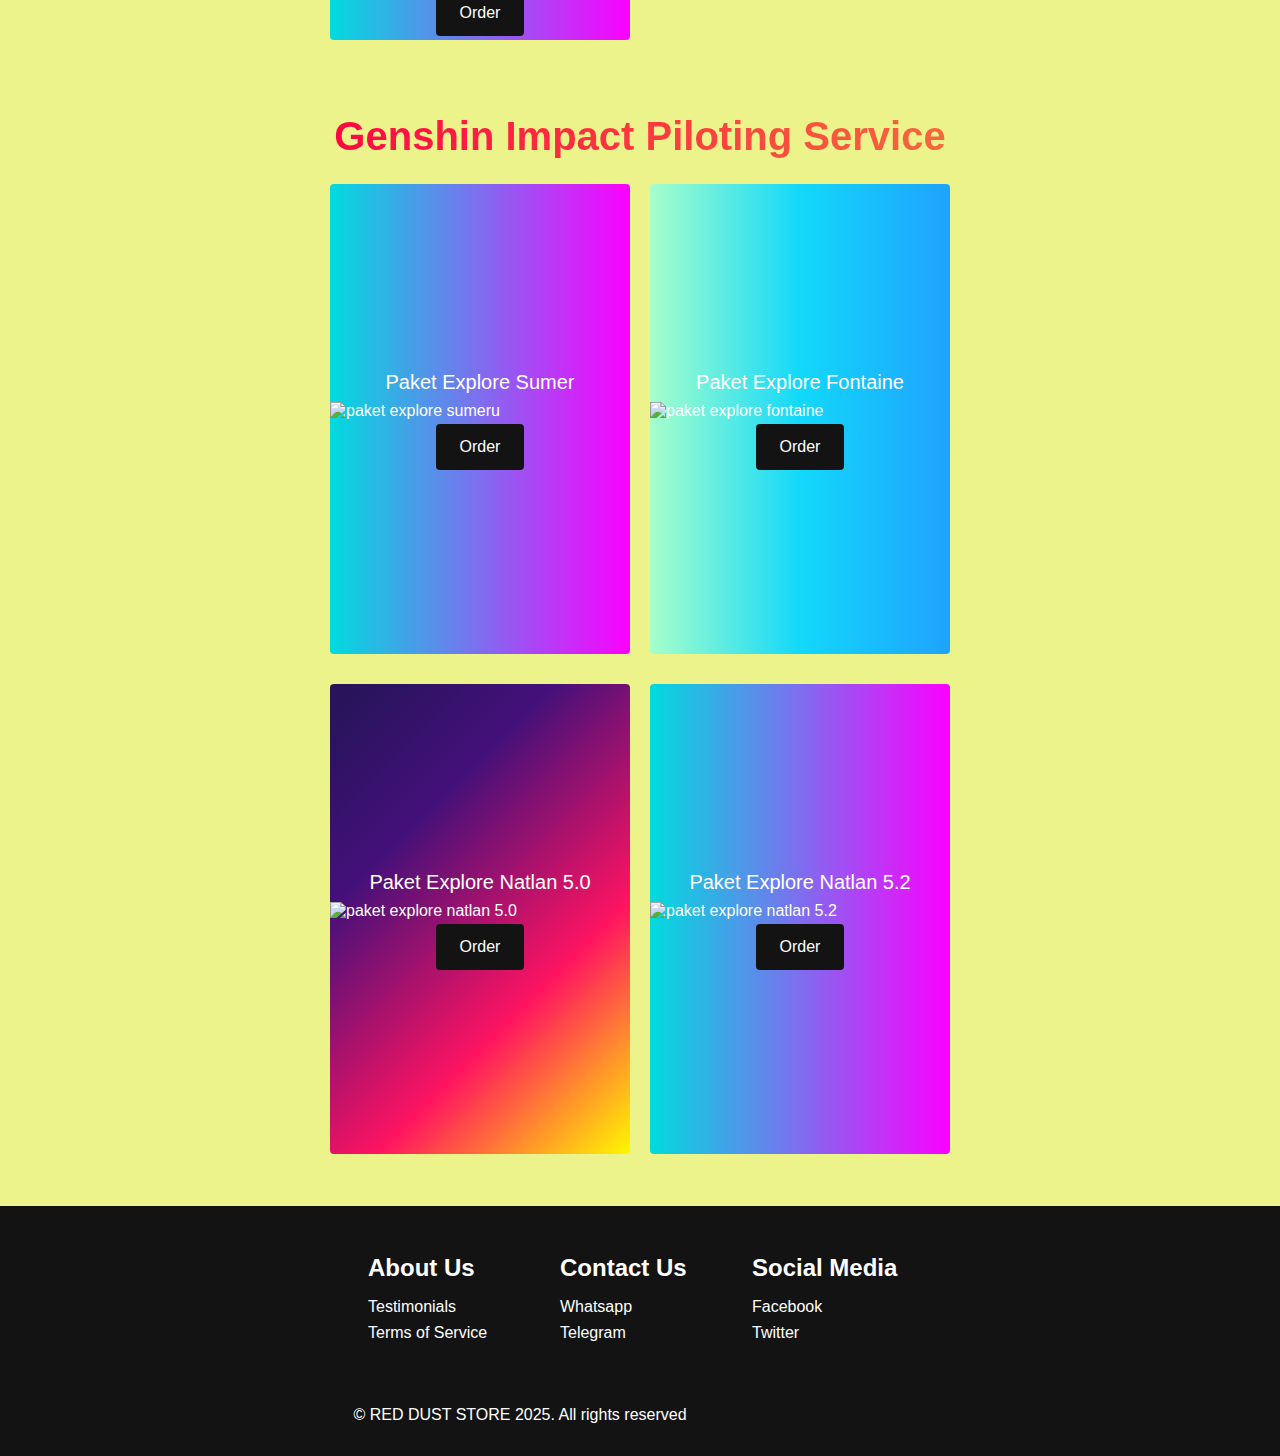
==== commit a1d1a85c: "tambah joki" ====
--- a/index.html
+++ b/index.html
@@ -14,8 +14,7 @@
   <nav class="navbar">
    
     <div class="navbar__container">
-      <a class=logo_home href="#"><img id="logo" src="logo.png">
-      <!-- <a href="#home" id="navbar__logo">RED DUST STORE</a> -->
+      <a class=logo_home href="#"><img id="logo" src="images/logo.png">
       <div class="navbar__toggle" id="mobile-menu">
         <span class="bar"></span> <span class="bar"></span>
         <span class="bar"></span>
@@ -33,7 +32,7 @@
       </ul>
     </div>
   </nav>
-  <!-- Header Section -->
+  <!-- --Header Section -->
   <div class="hero" id="home">
     <div class="hero__container">
       <h1 class="hero__heading">RED DUST <span>STORE</span></h1>
@@ -43,30 +42,36 @@
 
   <!-- Hero Section -->
 
-  <div class="services" id="services">
+  <div class="topup" id="topup">
     <h1>Top Up Game</h1>
-    <div class="services__wrapper">
-      <div class="services__card">
+    <div class="topup__wrapper">
+      <div class="topup__card">
         <p class="nama__game">GENSHIN IMPACT</p>
         <img src="images/topup-genshin.jpg" alt="top up genshin">
         <div class="order__btn"><button>Order</button></div>
       </div>
 
-      <div class="services__card">
+      <div class="topup__card">
         <p class="nama__game">HONKAI STAR RAIL</p><img src="images/topup-hsr.jpg" alt="top up honkai star rail">
         <div class="order__btn"><button>Order</button></div>
       </div>
 
-      <div class="services__card">
+      <div class="topup__card">
         <p class="name__game">ZENLESS ZONE ZERO</p>
         <img src="images/topup-zzz.png" alt="top up genshin">
         <div class="order__btn"><button>Order</button></div>
       </div>
 
-      <div class="services__card">
+      <div class="topup__card">
         <p class="nama__game">WUTHERING WAVE</p>
         <img src="images/topup-wuwa.jpg" alt="top up genshin">
         <div class="order__btn"><button>Order</button></div>
+        </div>
+        <div class="topup__card">
+          <p class="name__game">PLATO</p>
+          <img src="images/topuo-plato.jpg" alt="top up plato">
+          <div class="order__btn"><button>Order</button></div>
+  
       </div>
     </div>
   </div>
@@ -76,15 +81,23 @@
     <h1>Genshin Impact Piloting Service</h1>
     <div class="services__wrapper">
       <div class="services__card">
+        <p>Paket Explore Sumer</p>
+        <img src="images/paket-explore-sumeru.jpg" alt="paket explore sumeru">
         <div class="order__btn"><button>Order</button></div>
       </div>
       <div class="services__card">
+        <p>Paket Explore Fontaine</p>
+        <img src="images/paket-explore-fontaine.jpg" alt="paket explore fontaine">
         <div class="order__btn"><button>Order</button></div>
       </div>
       <div class="services__card">
+        <p>Paket Explore Natlan 5.0</p>
+        <img src="images/paket-explore-natlan-5.0.jpg" alt="paket explore natlan 5.0">
         <div class="order__btn"><button>Order</button></div>
       </div>
       <div class="services__card">
+        <p>Paket Explore Natlan 5.2</p>
+        <img src="images/paket-explore-natlan-5.2.jpg" alt="paket explore natlan 5.2">
         <div class="order__btn"><button>Order</button></div>
       </div>
     </div>
--- a/styles.css
+++ b/styles.css
@@ -7,7 +7,7 @@
 }
 
 .navbar {
-  background:  #ff3131;;
+  background:  #f95353;;
   height: 55px;
   display: flex;
   justify-content: center;
@@ -220,11 +220,10 @@
   }
 }
 
+
 /* Header Section */
-
-/* Hero Section */
 .hero {
-  background: #161616;
+  background: #ecf38b;
   background: linear-gradient(to top, ##141414 75%, #787878);
   padding: 0px 0;
 }
@@ -238,7 +237,7 @@
   margin: 0 auto;
   height: 90%;
   text-align: center;
-  padding: 30px;
+  padding: 20px;
 }
 
 .hero__heading {
@@ -267,6 +266,7 @@
 }
 
 .hero__description {
+  padding-top: 8px;
   font-size: 60px;
   background: #da22ff; /* fallback for old browsers */
   background: -webkit-linear-gradient(
@@ -311,18 +311,18 @@
   }
 }
 
-/* Services Section */
-.services {
-  background: #131313;
+/* top up section */
+.topup {
+  background: #ecf38b;
   display: flex;
   flex-direction: column;
   justify-content: center;
   align-items: center;
   height: 100%;
-  padding: 2rem 0;
-}
-
-.services h1 {
+  padding: 30px 0;
+}
+
+.topup h1 {
   background-color: #ff8177;
   background-image: linear-gradient(to right, #ff0844 0%, #f7673c 100%);
   background-size: 100%;
@@ -330,7 +330,130 @@
   -moz-background-clip: text;
   -webkit-text-fill-color: transparent;
   -moz-text-fill-color: transparent;
-  margin-bottom: 5rem;
+  margin-bottom: 20px;
+  margin-top: 8px;
+  font-size: 2.5rem;
+}
+
+.topup__wrapper {
+  display: grid;
+  grid-template-columns: 1fr 1fr 1fr 1fr;
+  grid-template-rows: 1fr;
+}
+
+.topup__card {
+  margin: 10px;
+  height: 395px;
+  width: 300px;
+  border-radius: 4px;
+  display: flex;
+  flex-direction: column;
+  justify-content: center;
+  color: #fff;
+  background-image: linear-gradient(to right, #00dbde 0%, #fc00ff 100%);
+  transition: 0.3s ease-in;
+}
+
+.topup__card:nth-child(2) {
+  background: #1fa2ff; /* fallback for old browsers */
+  background: -webkit-linear-gradient(
+    to right,
+    #a6ffcb,
+    #12d8fa,
+    #1fa2ff
+  ); /* Chrome 10-25, Safari 5.1-6 */
+  background: linear-gradient(
+    to right,
+    #a6ffcb,
+    #12d8fa,
+    #1fa2ff
+  ); /* W3C, IE 10+/ Edge, Firefox 16+, Chrome 26+, Opera 12+, Safari 7+ */
+}
+
+.topup__card:nth-child(3) {
+  background-image: linear-gradient(
+    -225deg,
+    #231557 0%,
+    #44107a 29%,
+    #ff1361 67%,
+    #fff800 100%
+  );
+}
+
+.topup__card h2 {
+  text-align: center;
+}
+
+.topup__card p {
+  text-align: center;
+  margin-top: 10px;
+  margin-bottom: 4px;
+  font-size: 20px;
+  font-weight: 400;
+}
+
+.order__btn {
+  display: flex;
+  justify-content: center;
+  margin-top: 4px;
+}
+
+.topup__card button {
+  color: #fff;
+  padding: 14px 24px;
+  border: none;
+  outline: none;
+  border-radius: 4px;
+  background: #131313;
+  font-size: 1rem;
+}
+
+.topup__card button:hover {
+  cursor: pointer;
+}
+
+.topup__card:hover {
+  transform: scale(1.075);
+  transition: 0.3s ease-in;
+  cursor: pointer;
+}
+
+@media screen and (max-width: 1300px) {
+  .topup__wrapper {
+    grid-template-columns: 1fr 1fr;
+  }
+}
+
+@media screen and (max-width: 768px) {
+  .topup__wrapper {
+    grid-template-columns: 1fr;
+  }
+}
+
+
+/* Services Section */
+.services {
+  background: #ecf38b;
+  display: flex;
+  flex-direction: column;
+  justify-content: center;
+  align-items: center;
+  height: 100%;
+  padding: 2rem 0;
+}
+
+.services h1 {
+  
+  background-color: #ff8177;
+  background-image: linear-gradient(to right, #ff0844 0%, #f7673c 100%);
+  background-size: 100%;
+  text-align: center;
+  -webkit-background-clip: text;
+  -moz-background-clip: text;
+  -webkit-text-fill-color: transparent;
+  -moz-text-fill-color: transparent;
+  margin-bottom: 15px;
+  margin-top: 2px;
   font-size: 2.5rem;
 }
 
@@ -342,7 +465,8 @@
 
 .services__card {
   margin: 10px;
-  height: 425px;
+  margin-bottom: 20px;
+  height: 470px;
   width: 300px;
   border-radius: 4px;
   display: flex;
@@ -385,7 +509,8 @@
 
 .services__card p {
   text-align: center;
-  margin-top: 24px;
+  margin-top: 2px;
+  margin-bottom: 8px;
   font-size: 20px;
 }
 
@@ -430,7 +555,7 @@
 /* Footer CSS */
 .footer__container {
   background-color: #131313;
-  padding: 5rem 0;
+  padding: 2rem 0;
   display: flex;
   flex-direction: column;
   justify-content: center;
@@ -543,3 +668,42 @@
     width: 100%;
   }
 }
+
+
+/////
+.slider{
+  position: relative;
+  width: 100%;
+  margin: auto;
+  overflow: hidden;
+}
+.slider img{
+  width: 100%;
+  display: none;
+}
+img.displaySlide{
+  display: block;
+  animation-name: fade;
+  animation-duration: 1.5s;
+}
+.slider button{
+  position: absolute;
+  top: 50%;
+  transform: translateY(-50%);
+  font-size: 2rem;
+  padding: 10px 15px;
+  background-color: hsla(0, 0%, 0%, 0.5);
+  color: white;
+  border: none;
+  cursor: pointer;
+}
+.prev{
+  left: 0;
+}
+.next{
+  right: 0;
+}
+@keyframes fade {
+  from {opacity: .5}
+  to {opacity: 1}
+}
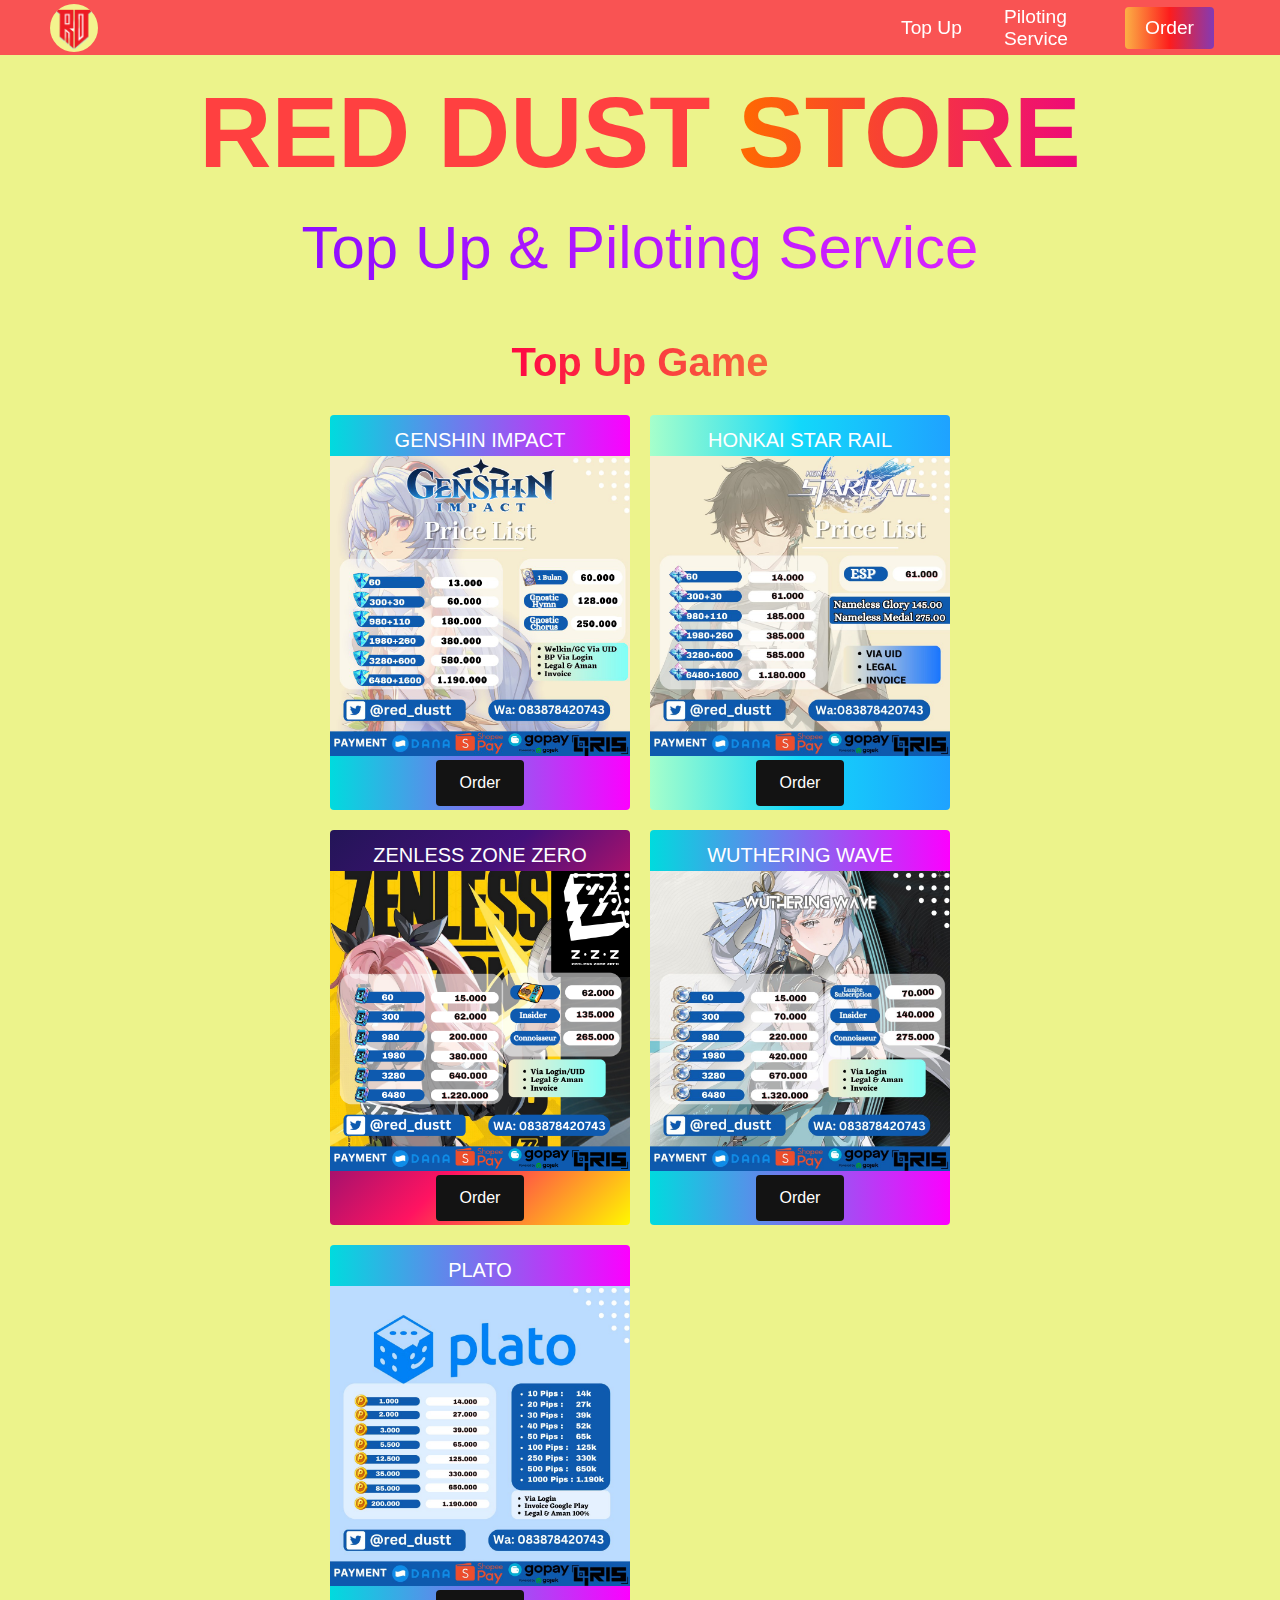
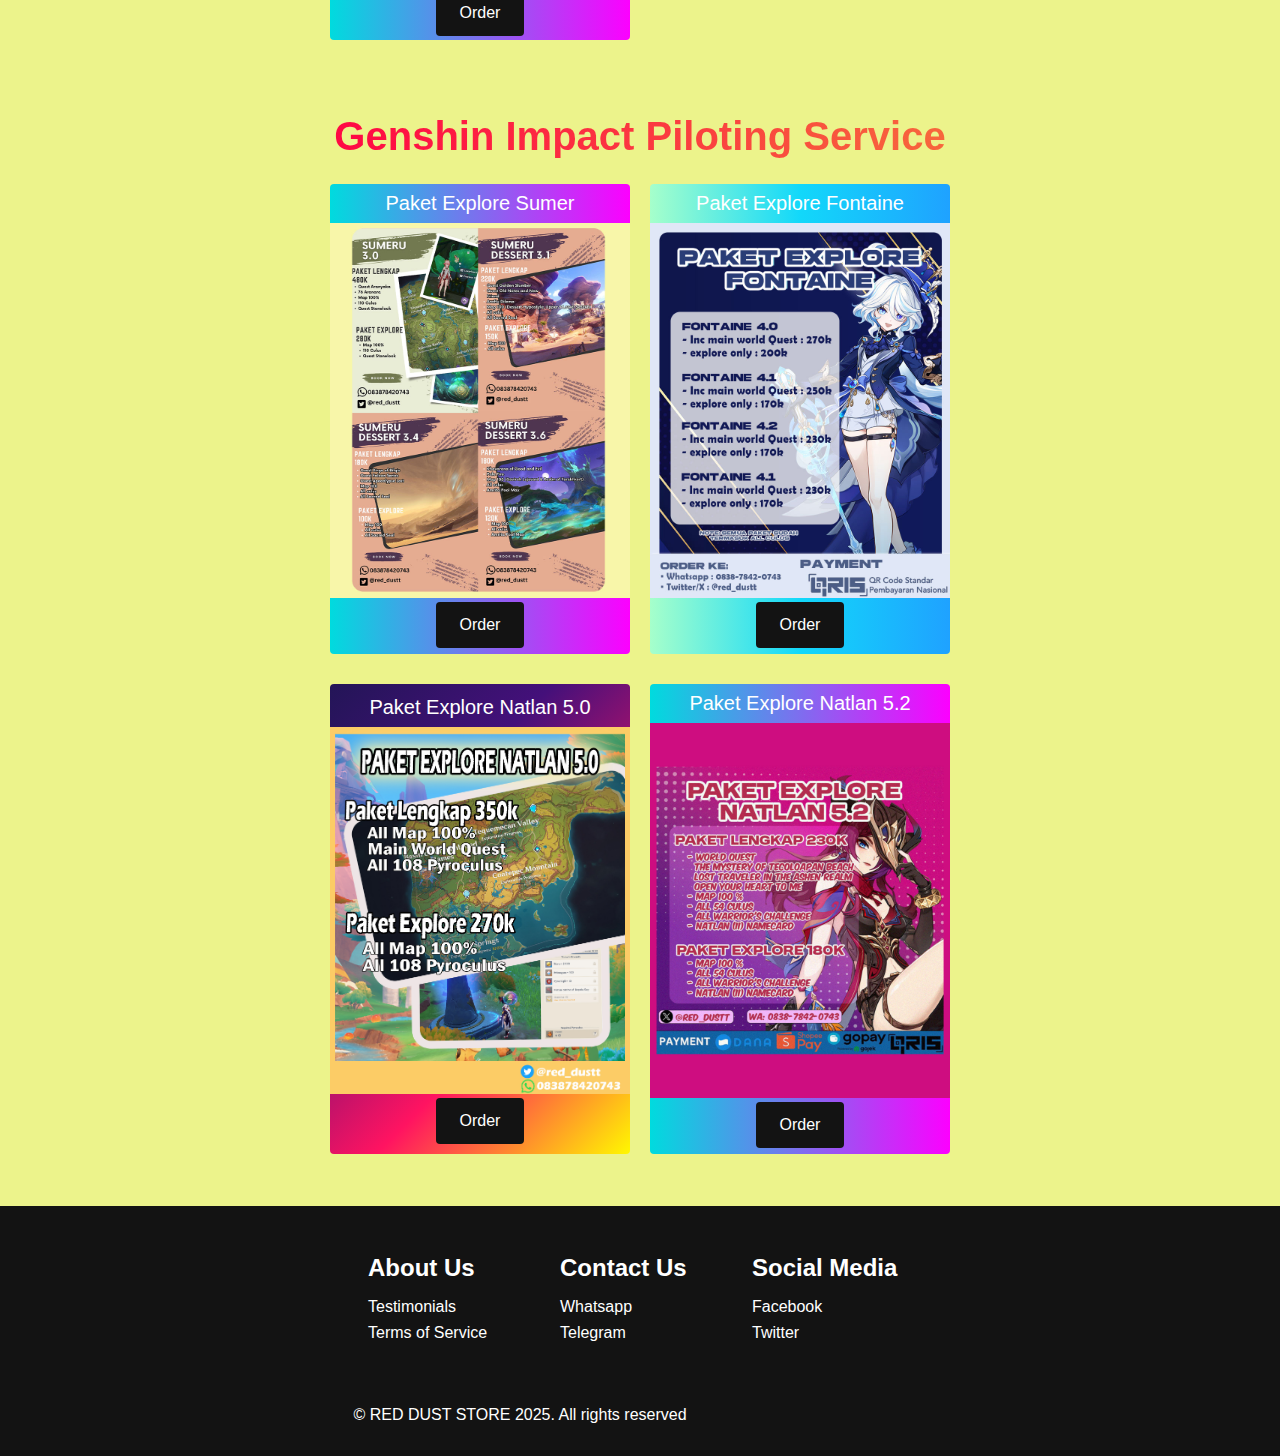
==== commit 9c863252: "tambah icon" ====
--- a/index.html
+++ b/index.html
@@ -5,6 +5,7 @@
   <meta charset="UTF-8">
   <meta name="viewport" content="width=device-width, initial-scale=1.0">
   <title>Red Dust Store</title>
+  <link rel="icon" type="image/x-icon" href="images/favicon.ico">
 </head>
 <link rel="stylesheet" href="styles.css" />
 
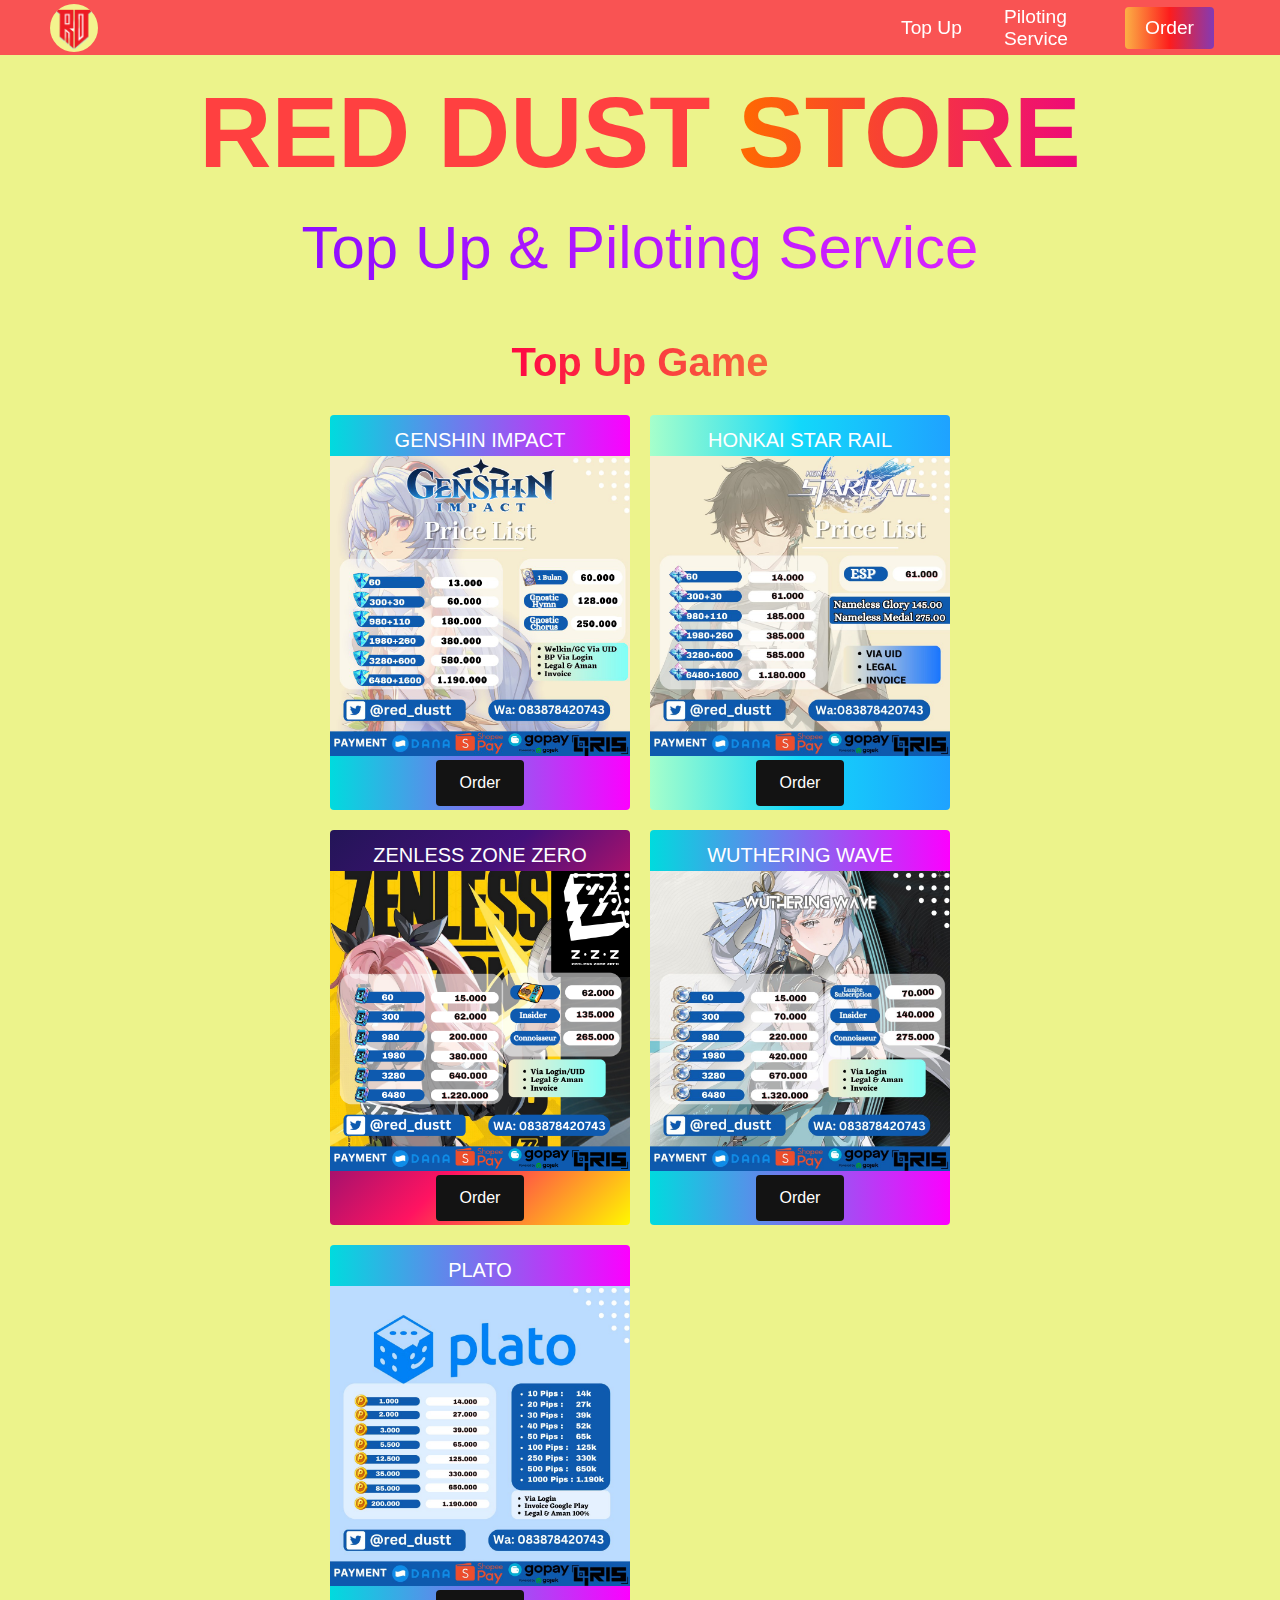
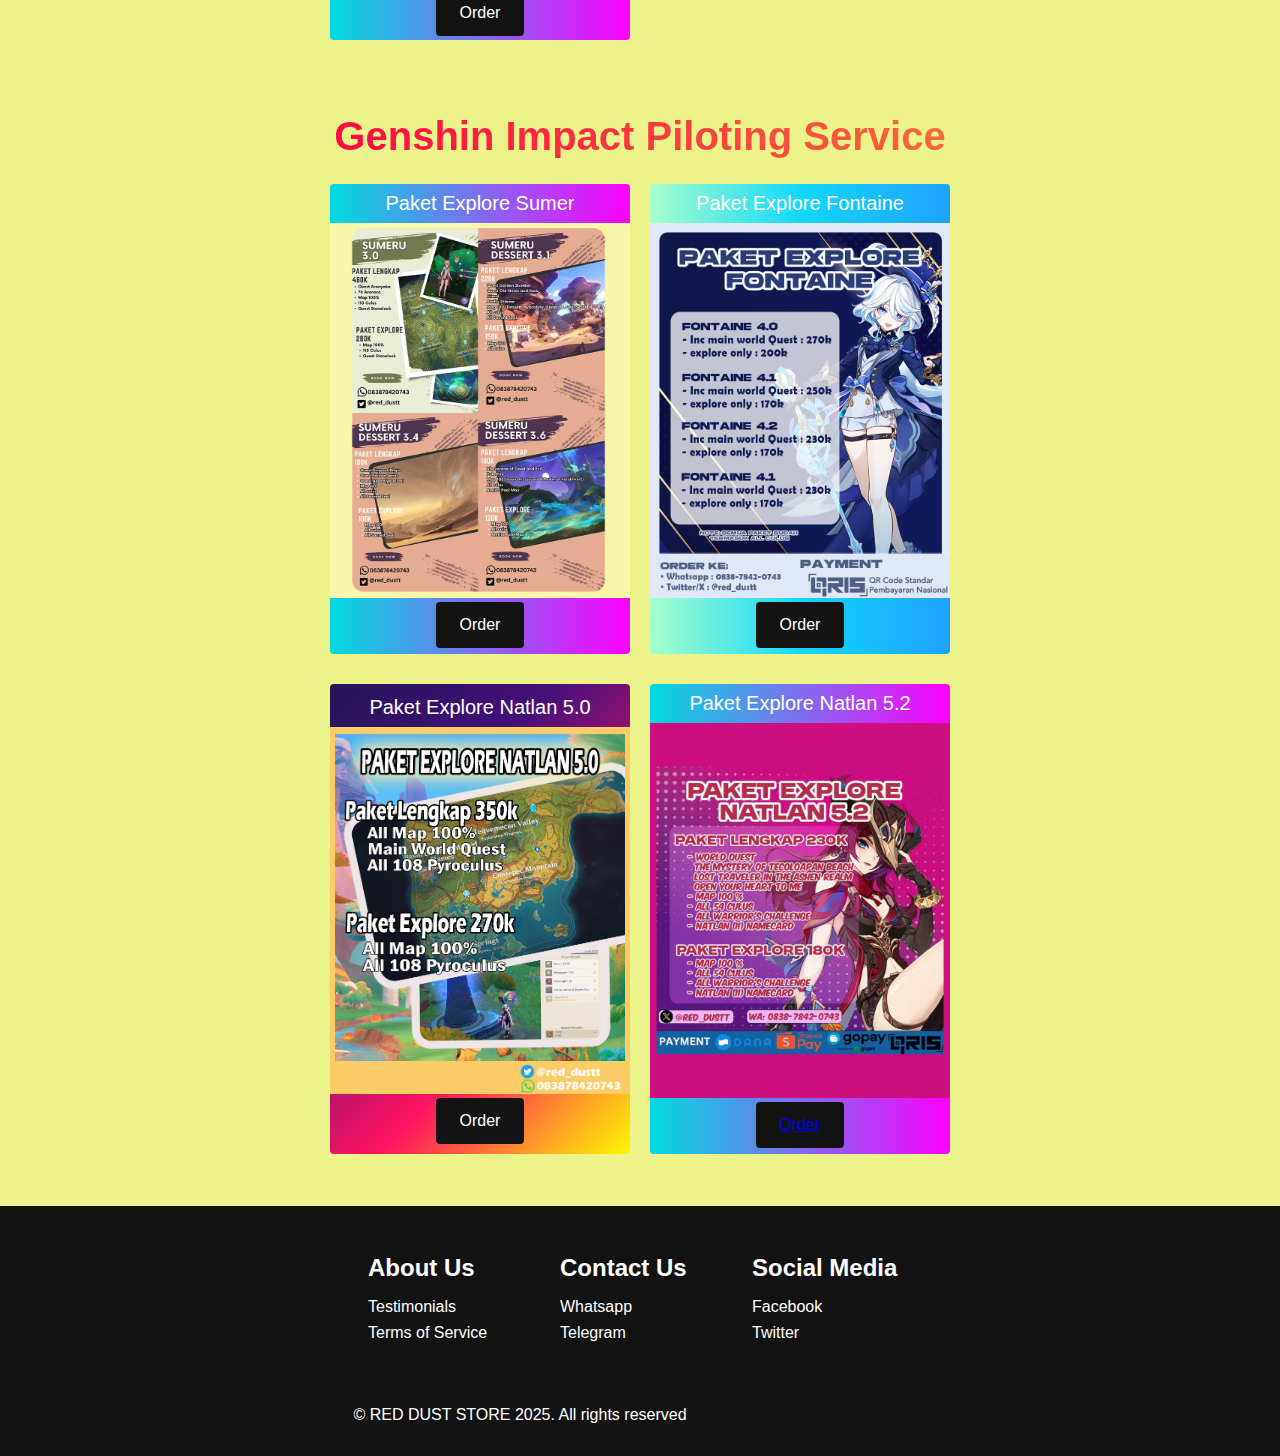
==== commit d26b01e8: "Update index.html" ====
--- a/index.html
+++ b/index.html
@@ -28,7 +28,7 @@
           <a href="#about" class="navbar__links" id="joki">Piloting Service</a>
         </li>
         <li class="navbar__btn">
-          <a href="#sign-up" class="button" id="Order">Order</a>
+          <a href="order.html" class="button" id="Order">Order</a>
         </li>
       </ul>
     </div>
@@ -99,7 +99,7 @@
       <div class="services__card">
         <p>Paket Explore Natlan 5.2</p>
         <img src="images/paket-explore-natlan-5.2.jpg" alt="paket explore natlan 5.2">
-        <div class="order__btn"><button>Order</button></div>
+        <div class="order__btn"><button><a href="order.html" >Order</a></button></div>
       </div>
     </div>
   </div>
@@ -129,7 +129,7 @@
         <div class="footer__link--items">
           <h2>About Us</h2>
           <a href="https://x.com/red_dustt/status/1850882144564035597">Testimonials</a>
-          <a href="/">Terms of Service</a>
+          <a href="#">Terms of Service</a>
         </div>
         <div class="footer__link--items">
           <h2>Contact Us</h2>
